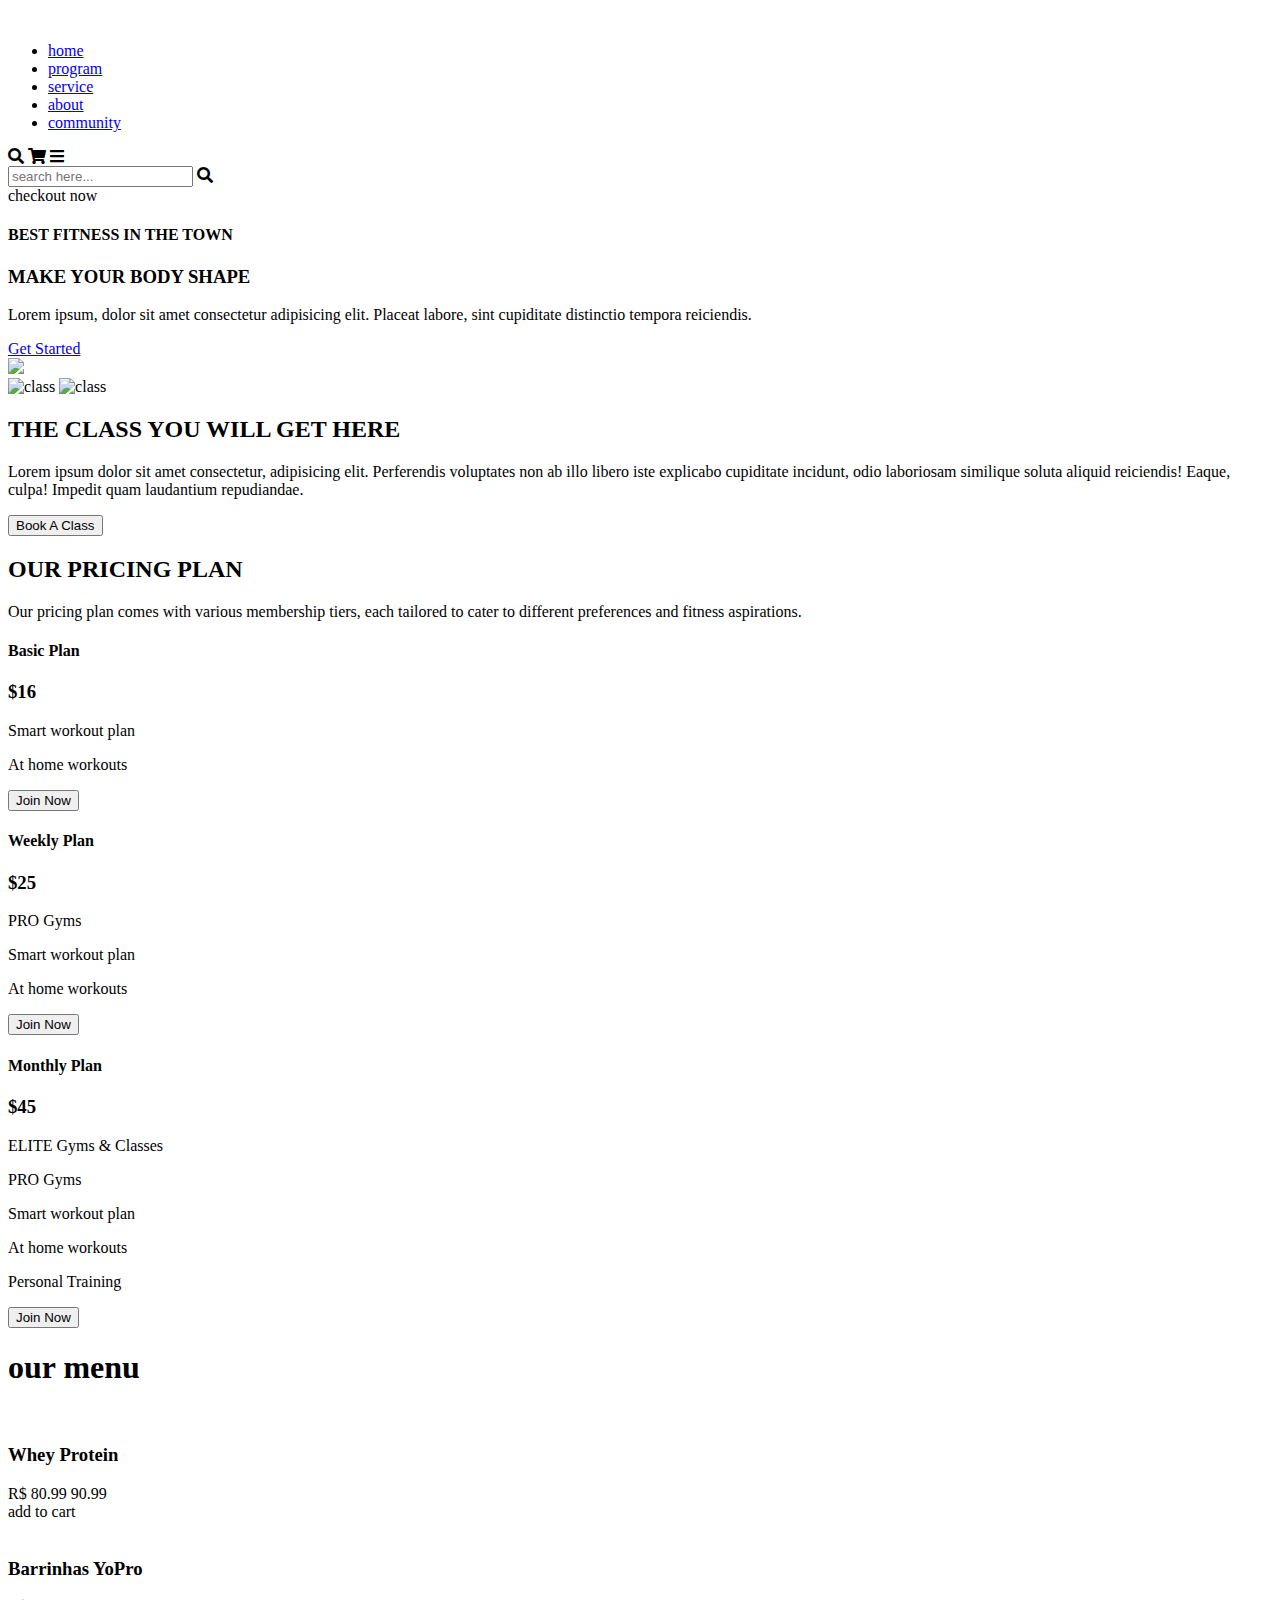
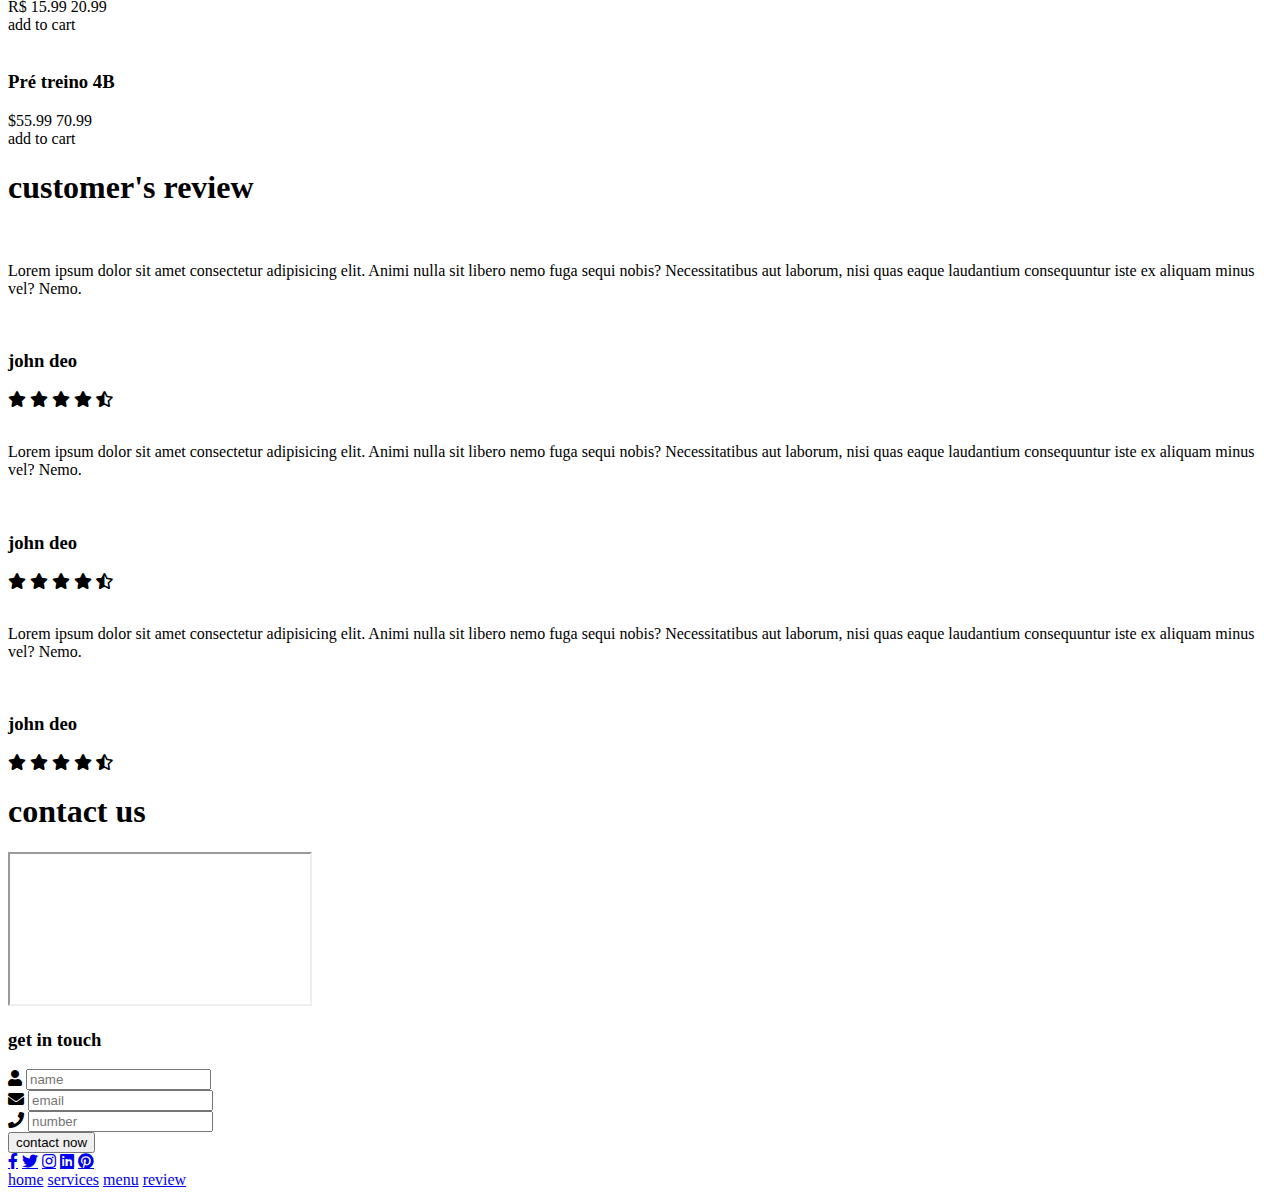
==== index.html @ ff64bd25 "first commit" ====
<!DOCTYPE html>
<html lang="en">

<!--head starts-->
<head>
    <meta charset="UTF-8" />
    <meta name="viewport" content="width=device-width, initial-scale=1.0" />
    <title>MAKE YOUR BODY SHAPE</title>

    <!-- font link  -->
    <link rel="stylesheet" href="https://cdnjs.cloudflare.com/ajax/libs/font-awesome/5.15.4/css/all.min.css">

    <!-- custom css file link  -->
    <link rel="stylesheet" href="./css/style.css">

</head>

<body>
    <!-- header starts -->
    <header class="header">
        <nav>
            <div class="nav__logo">
                <a href="#" class="logo">
                    <img src="imagens/logo.png" alt="">
                </a>    
            </div>
    <!--nav with funcions-->
            <ul class="nav__links">
                <li class="link">
                    <a href="#home">home</a>
                </li>
                <li class="link">
                    <a href="#program">program</a>
                </li>
                <li class="link">
                    <a href="#service">service</a>
                </li>
                <li class="link">
                    <a href="#about">about</a>
                </li>
                <li class="link">
                    <a href="#community">community</a></li>
                </li>
            </ul>    
        </nav>
    
    <!--icons cart, search and menu-->
        <div class="icons">
            <div class="fas fa-search" id="search-btn"></div>
            <div class="fas fa-shopping-cart" id="cart-btn"></div>
            <div class="fas fa-bars" id="menu-btn"></div>
        </div>

    <!-- form box for search-->
        <div class="search-form">
            <input type="search" id="search-box" placeholder="search here...">
            <label for="search-box" class="fas fa-search"></label>
        </div>

    <!--div for items of cart-->
        <div class="cart-items-container">
            <div class="cart-items">
            </div>
            <div class="cart-items-container-checkout">
                <a class="btn">checkout now</a>
            </div>
        </div>
    </header>
    <!-- header ends -->

    <!-- home starts-->
    <section class="home" id="home">

        <div class="content">
        <span class="back__orange"></span>
        <span class="back__orange header__blur"></span>
            <h4>BEST FITNESS IN THE TOWN</h4>
            <h3><span class="titulo">MAKE </span>YOUR BODY SHAPE</h3>
            <p>Lorem ipsum, dolor sit amet consectetur adipisicing elit. Placeat labore, sint cupiditate distinctio
                tempora reiciendis.</p>
            <a href="#" class="btn">Get Started</a>

        </div>

        <div class="imagem_header">
            <img src="imagens/header.png">

        </div>
    </section>
    <!-- home ends-->

    <!--section of the info about gym-->
    <section class="section__container class__container">
        <div class="class__image">
            <span class="back__orange"></span>
            <img src="imagens/class-1.jpg" alt="class" class="class__img-1" />
            <img src="imagens/class-2.jpg" alt="class" class="class__img-2" />
        </div>
        <div class="class__content">
            <h2 class="section__header">THE CLASS YOU WILL GET HERE</h2>
            <p>
                Lorem ipsum dolor sit amet consectetur, adipisicing elit. Perferendis voluptates non ab illo libero 
                iste explicabo cupiditate incidunt, odio laboriosam similique soluta aliquid reiciendis! Eaque, culpa! 
                Impedit quam laudantium repudiandae.
            </p>
            <button class="btn">Book A Class</button>
        </div>
    </section>
    <!-- section about gym ends-->

    <!-- plans of the gym-->
    <section class="section__container price__container">
        <h2 class="section__header">OUR PRICING PLAN</h2>
        <p class="section__subheader">
            Our pricing plan comes with various membership tiers, each tailored to
            cater to different preferences and fitness aspirations.
        </p>
        <div class="price__grid">
            <div class="price__card">
                <div class="price__card__content">
                    <h4>Basic Plan</h4>
                    <h3>$16</h3>
                    <p>
                        <i class="ri-checkbox-circle-line"></i>
                        Smart workout plan
                    </p>
                    <p>
                        <i class="ri-checkbox-circle-line"></i>
                        At home workouts
                    </p>
                </div>
                <button class="btn price__btn">Join Now</button>
            </div>
            <div class="price__card">
                <div class="price__card__content">
                    <h4>Weekly Plan</h4>
                    <h3>$25</h3>
                    <p>
                        <i class="ri-checkbox-circle-line"></i>
                        PRO Gyms
                    </p>
                    <p>
                        <i class="ri-checkbox-circle-line"></i>
                        Smart workout plan
                    </p>
                    <p>
                        <i class="ri-checkbox-circle-line"></i>
                        At home workouts
                    </p>
                </div>
                <button class="btn price__btn">Join Now</button>
            </div>
            <div class="price__card">
                <div class="price__card__content">
                    <h4>Monthly Plan</h4>
                    <h3>$45</h3>
                    <p>
                        <i class="ri-checkbox-circle-line"></i>
                        ELITE Gyms & Classes
                    </p>
                    <p>
                        <i class="ri-checkbox-circle-line"></i>
                        PRO Gyms
                    </p>
                    <p>
                        <i class="ri-checkbox-circle-line"></i>
                        Smart workout plan
                    </p>
                    <p>
                        <i class="ri-checkbox-circle-line"></i>
                        At home workouts
                    </p>
                    <p>
                        <i class="ri-checkbox-circle-line"></i>
                        Personal Training
                    </p>
                </div>
                <button class="btn price__btn">Join Now</button>
            </div>
        </div>
    </section>
    <!-- section about the plans ends-->

    <!-- section with the menu starts-->
    <section class="menu" id="menu">
        <h1 class="heading"> our <span>menu</span> </h1>
        <div class="box-container">
            <div class="box product-box">
                <img src="imagens/iten1.webp" alt="">
                <h3>Whey Protein</h3>
                <div class="price">R$ 80.99 <span>90.99</span></div>
                <a class="btn" onclick="addItemToCart(1)">add to cart</a>
            </div>

            <div class="box product-box">
                <img src="imagens/iten2.webp" alt="">
                <h3>Barrinhas YoPro</h3>
                <div class="price">R$ 15.99 <span>20.99</span></div>
                <a class="btn" onclick="addItemToCart(2)">add to cart</a>
            </div>

            <div class="box product-box">
                <img src="imagens/iten3.webp" alt="">
                <h3>Pré treino 4B</h3>
                <div class="price">$55.99 <span>70.99</span></div>
                <a class="btn" onclick="addItemToCart(3)">add to cart</a>
            </div>
        </div>
    </section>
    <!--section with the menu ends-->

    <!--review section starts-->
    <section class="review" id="review">

        <h1 class="heading"> customer's <span>review</span> </h1>

        <div class="box-container">

            <div class="box">
                <img src="imagens/quote-img.png" alt="" class="quote">
                <p>Lorem ipsum dolor sit amet consectetur adipisicing elit. Animi nulla sit libero nemo fuga sequi
                    nobis? Necessitatibus aut laborum, nisi quas eaque laudantium consequuntur iste ex aliquam minus
                    vel? Nemo.</p>
                <img src="imagens/pic-1.png" class="user" alt="">
                <h3>john deo</h3>
                <div class="stars">
                    <i class="fas fa-star"></i>
                    <i class="fas fa-star"></i>
                    <i class="fas fa-star"></i>
                    <i class="fas fa-star"></i>
                    <i class="fas fa-star-half-alt"></i>
                </div>
            </div>

            <div class="box">
                <img src="imagens/quote-img.png" alt="" class="quote">
                <p>Lorem ipsum dolor sit amet consectetur adipisicing elit. Animi nulla sit libero nemo fuga sequi
                    nobis? Necessitatibus aut laborum, nisi quas eaque laudantium consequuntur iste ex aliquam minus
                    vel? Nemo.</p>
                <img src="imagens/pic-2.png" class="user" alt="">
                <h3>john deo</h3>
                <div class="stars">
                    <i class="fas fa-star"></i>
                    <i class="fas fa-star"></i>
                    <i class="fas fa-star"></i>
                    <i class="fas fa-star"></i>
                    <i class="fas fa-star-half-alt"></i>
                </div>
            </div>

            <div class="box">
                <img src="imagens/quote-img.png" alt="" class="quote">
                <p>Lorem ipsum dolor sit amet consectetur adipisicing elit. Animi nulla sit libero nemo fuga sequi
                    nobis? Necessitatibus aut laborum, nisi quas eaque laudantium consequuntur iste ex aliquam minus
                    vel? Nemo.</p>
                <img src="imagens/pic-3.png" class="user" alt="">
                <h3>john deo</h3>
                <div class="stars">
                    <i class="fas fa-star"></i>
                    <i class="fas fa-star"></i>
                    <i class="fas fa-star"></i>
                    <i class="fas fa-star"></i>
                    <i class="fas fa-star-half-alt"></i>
                </div>
            </div>
        </div>
    </section>
    <!-- review section ends -->

    <!-- contact section starts  -->
    <section class="contact" id="contact">

        <h1 class="heading"> <span>contact</span> us </h1>

        <div class="row">

            <iframe class="map"
                src="https://www.google.com/maps/embed?pb=!1m18!1m12!1m3!1d30153.788252261566!2d72.82321484621745!3d19.141690214227783!2m3!1f0!2f0!3f0!3m2!1i1024!2i768!4f13.1!3m3!1m2!1s0x3be7b63aceef0c69%3A0x2aa80cf2287dfa3b!2sJogeshwari%20West%2C%20Mumbai%2C%20Maharashtra%20400047!5e0!3m2!1sen!2sin!4v1629452077891!5m2!1sen!2sin"
                allowfullscreen="" loading="lazy"></iframe>

            <form action="">
                <h3>get in touch</h3>
                <div class="inputBox">
                    <span class="fas fa-user"></span>
                    <input type="text" placeholder="name">
                </div>
                <div class="inputBox">
                    <span class="fas fa-envelope"></span>
                    <input type="email" placeholder="email">
                </div>
                <div class="inputBox">
                    <span class="fas fa-phone"></span>
                    <input type="number" placeholder="number">
                </div>
                <input type="submit" value="contact now" class="btn">
            </form>

        </div>

    </section>
    <!-- contats section ends-->

    <!-- footer section starts  -->
    <section class="footer">

        <div class="share">
            <a href="#" class="fab fa-facebook-f"></a>
            <a href="#" class="fab fa-twitter"></a>
            <a href="#" class="fab fa-instagram"></a>
            <a href="#" class="fab fa-linkedin"></a>
            <a href="#" class="fab fa-pinterest"></a>
        </div>

        <div class="links">
            <a href="#">home</a>
            <a href="#">services</a>
            <a href="#">menu</a>
            <a href="#">review</a>
        </div>
    </section>

    <!-- footer section ends -->

    <!-- custom js file link  -->
    <script src="js/script.js"></script>

</body>

</html>
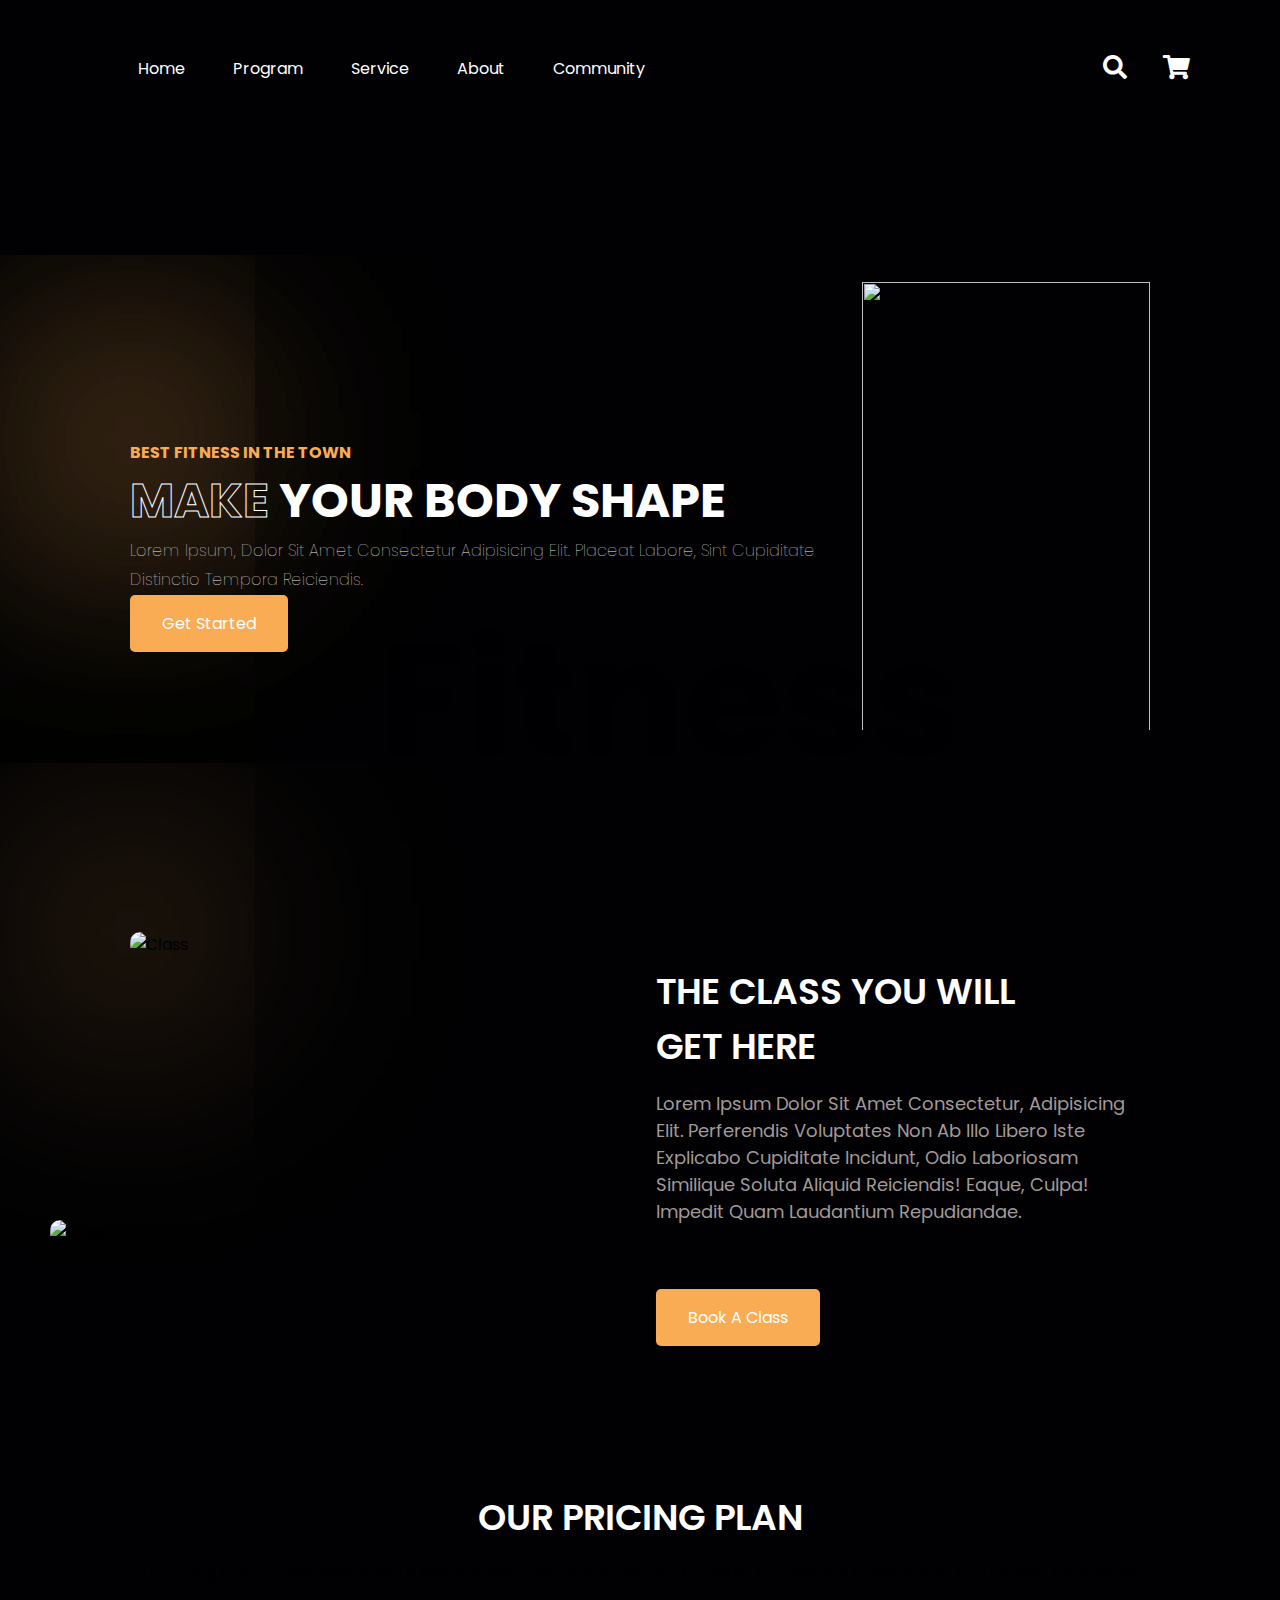
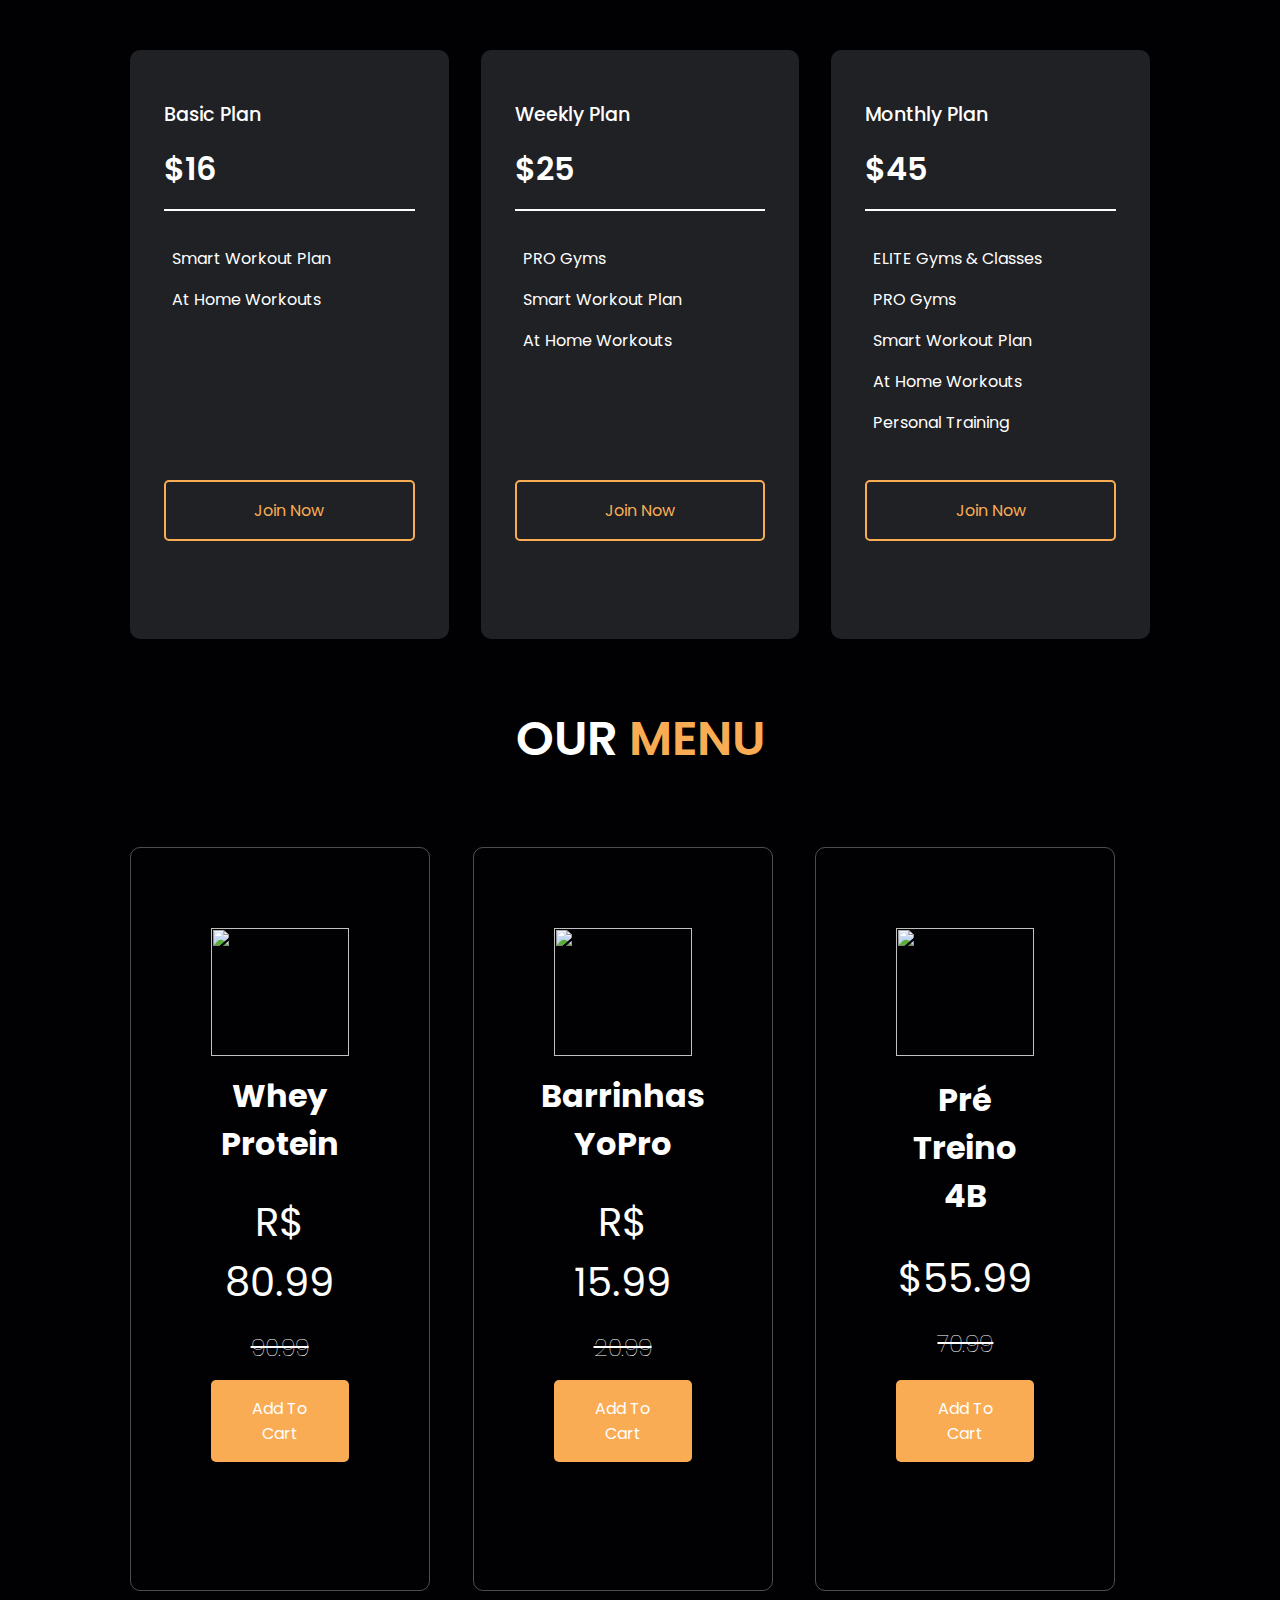
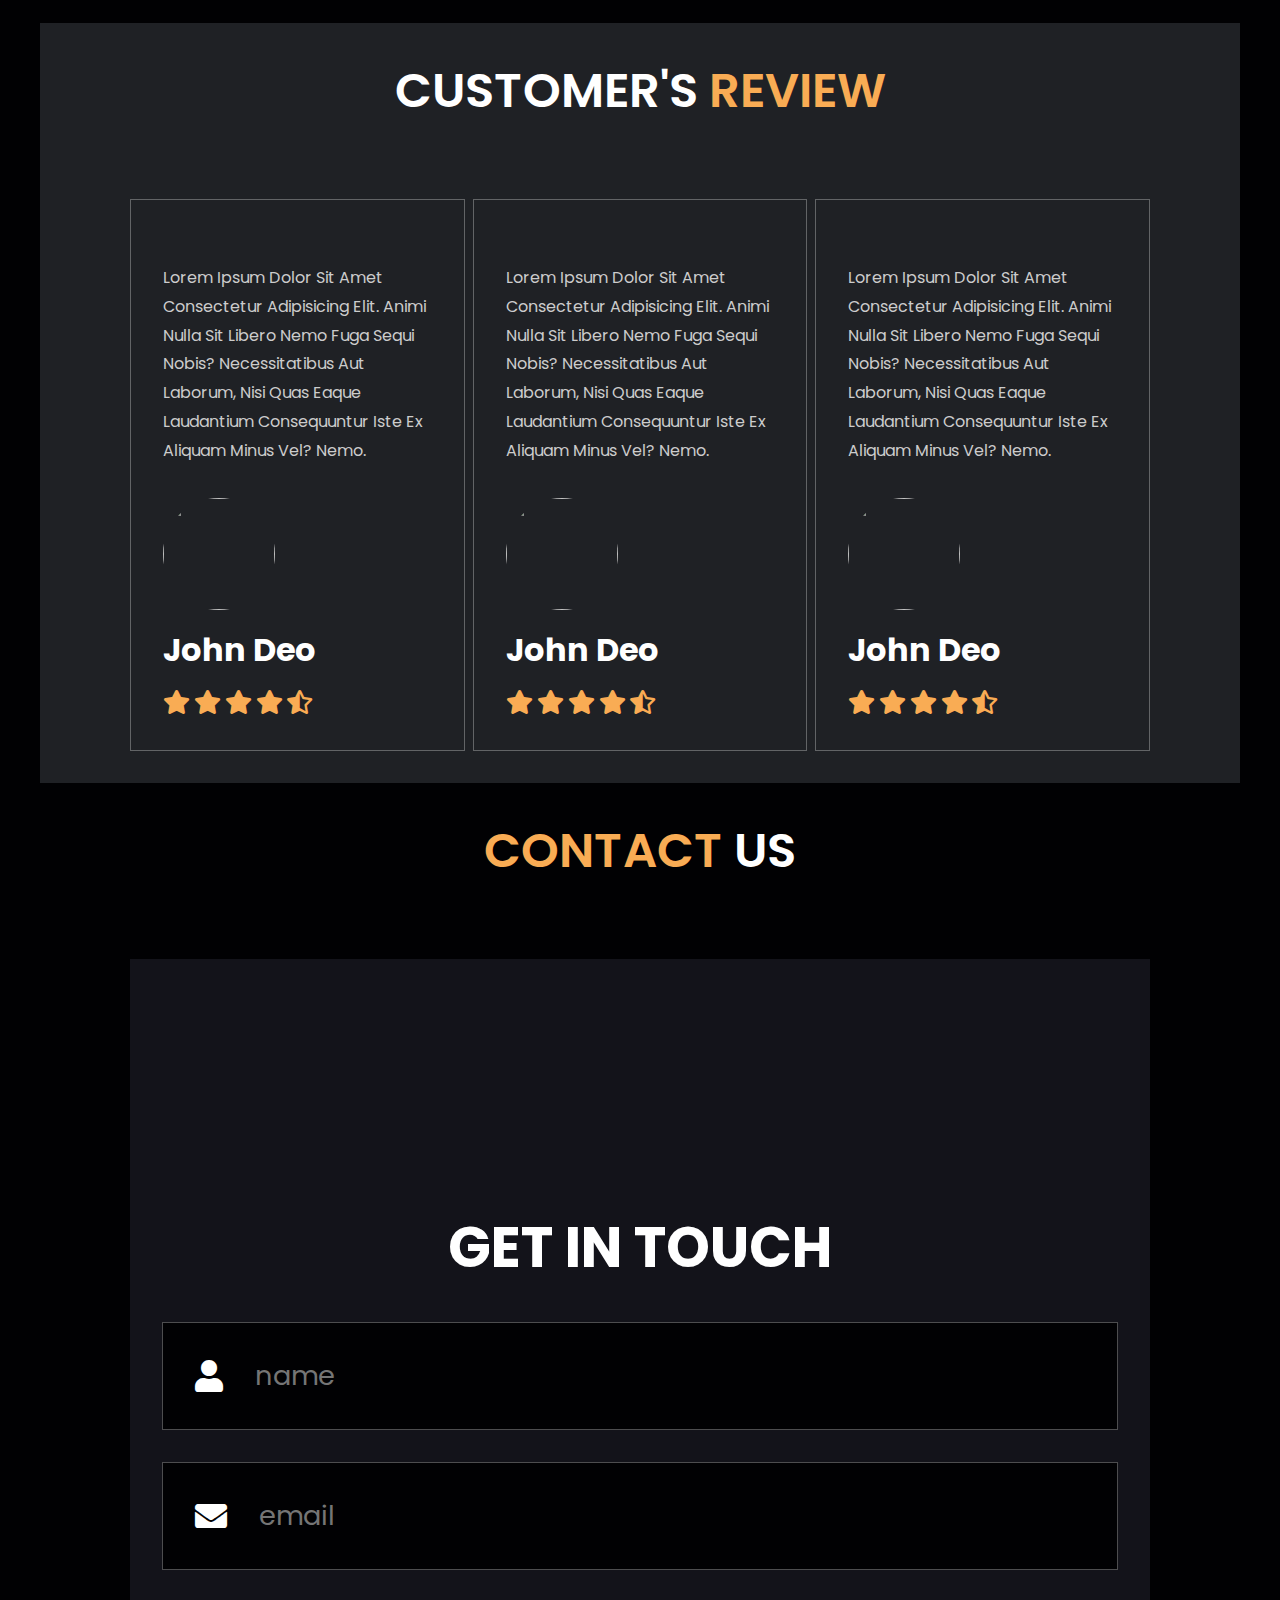
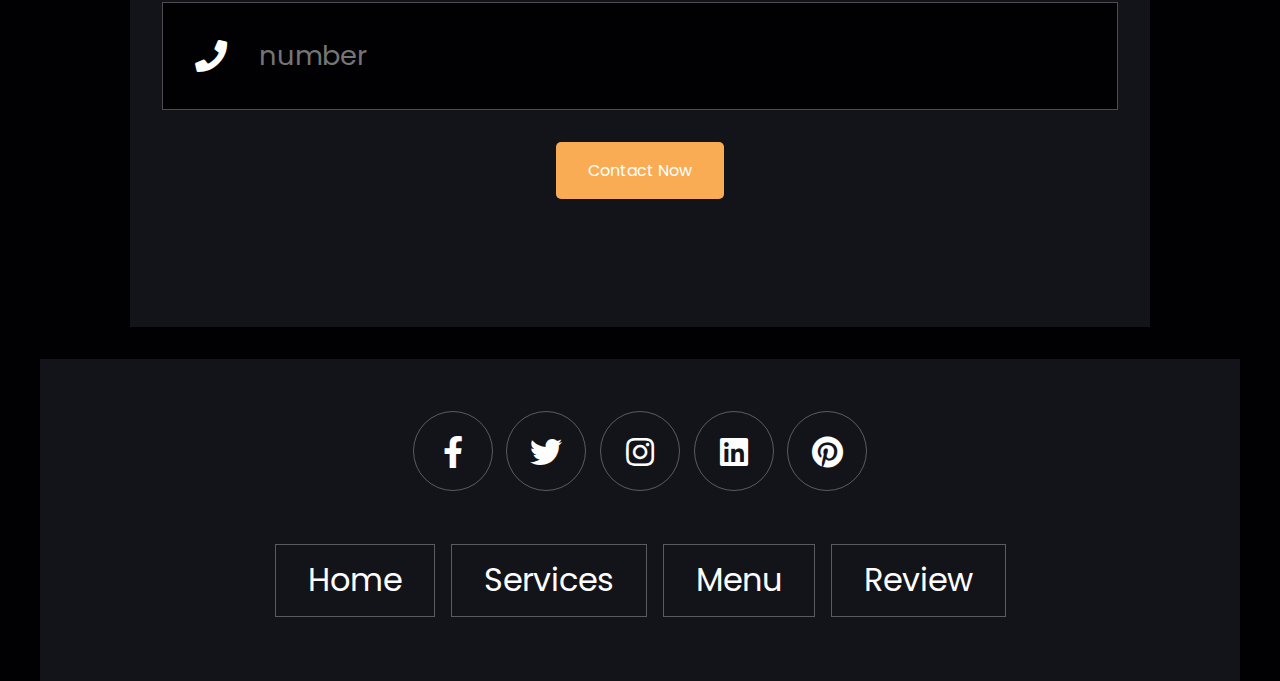
==== commit 1b420cd5: "Update index.html" ====
--- a/index.html
+++ b/index.html
@@ -11,7 +11,7 @@
     <link rel="stylesheet" href="https://cdnjs.cloudflare.com/ajax/libs/font-awesome/5.15.4/css/all.min.css">
 
     <!-- custom css file link  -->
-    <link rel="stylesheet" href="./css/style.css">
+    <link rel="stylesheet" href="FITCLUB/css/style.css">
 
 </head>
 
@@ -322,8 +322,8 @@
     <!-- footer section ends -->
 
     <!-- custom js file link  -->
-    <script src="js/script.js"></script>
+    <script src="FITCLUB/js/script.js"></script>
 
 </body>
 
-</html>+</html>
--- a/FITCLUB/css/style.css
+++ b/FITCLUB/css/style.css
@@ -0,0 +1,940 @@
+@import url("https://fonts.googleapis.com/css2?family=Poppins:wght@400;500;600;700&display=swap");
+
+:root{
+    --main-color:#f9ac54;
+    --black:#13131a;
+    --bg:#010103;
+    --border:.1rem solid rgba(255,255,255,.3);
+    --max-width: 1200px;
+    --white: #ffffff
+    --primary-color: #111317;
+    --primary-color-light: #1f2125;
+    --primary-color-extra-light: #35373b;
+    --secondary-color: #f9ac54;
+    --secondary-color-dark: #d79447;
+    --text-light: #d1d5db;
+    --white: #ffffff;
+    --max-width: 1200px;
+}
+*{
+    font-family: "Poppins", sans-serif;
+    margin:0; padding:0;
+    box-sizing: border-box;
+    outline: none; border:none;
+    text-decoration: none;
+    text-transform: capitalize;
+    transition: .2s linear;
+}
+
+html{
+    overflow-x: hidden;
+    scroll-padding-top: 9rem;
+    scroll-behavior: smooth;
+}
+.nav__links {
+    list-style: none;
+    display: flex;
+    align-items: center;
+    gap: 3rem;
+  }
+  nav {
+    max-width: var(--max-width);
+    padding: 2rem 1rem;
+    display: flex;
+    align-items: center;
+    justify-content: space-between;
+    gap: 2rem;
+  }
+
+  img {
+    width: 100%;
+    display: flex;
+  }
+
+.header__content h1 {
+    margin-bottom: 1rem;
+    font-size: 5rem;
+    font-weight: 700;
+    line-height: 6rem;
+    color: var(--white);
+  }
+
+html::-webkit-scrollbar{
+    width: .8rem;
+}
+
+html::-webkit-scrollbar-track{
+    background: transparent;
+}
+
+
+.back__orange {
+    position: absolute;
+    box-shadow: 0 0 1000px 50px var(--secondary-color);
+    z-index: -1;
+  }
+
+
+.menu .box-container{
+    display: grid;
+    align-items: center;
+    grid-template-columns: repeat(auto-fit, minmax(0.5rem, 0.3fr));
+    gap:0.5rem;
+  }
+
+  .menu .box-container .box{
+    padding:5rem;
+    grid-template-columns: auto;
+    text-align: center;
+    border:var(--border);    
+  }
+  
+.section__header {
+    margin-bottom: 1rem;
+    font-size: 2.25rem;
+    font-weight: 600;
+    text-align: center;
+    color: var(--white);
+  }
+
+
+  .nav__links {
+    list-style: none;
+    display: flex;
+    align-items: center;
+    gap: 3rem;
+  }
+  
+
+html::-webkit-scrollbar-thumb{
+    background: #fff;
+    border-radius: 5rem;
+}
+
+body{
+    background: var(--bg);
+}
+
+section{
+    padding:2rem 7%;
+    max-width: var(--max-width);
+    margin: auto;
+}
+
+.heading{
+    text-align: center;
+    margin-bottom: 1rem;
+    color:#fff;
+    text-transform: uppercase;
+    padding-bottom: 3.5rem;
+    font-size: 3rem;
+    font-weight: 600;
+}
+
+
+.heading span{
+    color:var(--main-color);
+    text-transform: uppercase;
+}
+
+
+.btn{
+    margin-bottom: 3rem;
+    display: inline-block;
+    padding:.9rem 3rem;
+    font-size: 1.7rem;
+    color:#fff;
+    background: var(--main-color);
+    cursor: pointer;
+    transition: .3
+}
+
+.btn:hover{
+    letter-spacing: .2rem;
+}
+
+.header{
+    background: var(--bg);
+    display: flex;
+    align-items: center;
+    justify-content: space-between;
+    padding:1.5rem 7%;
+    position: fixed;
+    top:0; left: 0; right: 0;
+    z-index: 1000;
+}
+
+
+.link a::after {
+    content: "";
+    position: absolute;
+    height: 2px;
+    width: 0;
+    left: 0;
+    bottom: 0;
+    background-color: var(--secondary-color);
+    transition: 0.3s;
+  }
+
+.link a:hover::after {
+    width: 50%;
+  }
+.link a {
+    position: relative;
+    padding-bottom: 0.75rem;
+    color: var(--white);
+  }
+
+.nav__logo {
+    max-width: 150px;
+}
+
+.header .navbar a{
+    margin:0 1rem;
+    font-size: 1.6rem;
+    color:#fff;
+    background-color: transparent;
+}
+
+.header .navbar a:hover{
+    color:var(--main-color);
+    border-bottom: .1rem solid var(--main-color);
+    padding-bottom: .5rem;
+}
+
+.header .icons div{
+    color:#fff;
+    cursor: pointer;
+    font-size: 1.5rem;
+    margin-left: 2rem;
+}
+
+.header .icons div:hover{
+    font-size: 1.5rem;
+    color:var(--main-color);
+}
+
+#menu-btn{
+    display: none;
+}
+
+.header .search-form{
+    position: absolute;
+    top:115%; right: 7%;
+    background: #fff;
+    width: 50rem;
+    height: 5rem;
+    display: flex;
+    align-items: center;
+    transform: scaleY(0);
+    transform-origin: top;
+}
+
+.header .search-form.active{
+    transform: scaleY(1);
+}
+
+.header .search-form input{
+    height: 100%;
+    width: 100%;
+    font-size: 1.6rem;
+    color:var(--black);
+    padding:1rem;
+    text-transform: none;
+}
+
+.header .search-form label{
+    cursor: pointer;
+    font-size: 2.2rem;
+    margin-right: 1.5rem;
+    color:var(--black);
+}
+
+.header .search-form label:hover{
+    color:var(--main-color);
+}
+
+.header .cart-items-container{
+    position: absolute;
+    top:100%; right: -100%;
+    width: 35rem;
+    background: #fff;
+    padding:0 1.5rem;
+}
+
+.header .cart-items-container.active{
+    right: 0;
+}
+
+.header .cart-items-container .cart-item{
+    position: relative;
+    margin:2rem 0;
+    display: flex;
+    align-items: center;
+    gap:1.5rem;
+}
+
+.header .cart-items-container .cart-item .fa-times{
+    position: absolute;
+    top:1rem; right: 1rem;
+    font-size: 2rem;
+    cursor: pointer;
+    color: var(--black);
+}
+
+.header .cart-items-container .cart-item .fa-times:hover{
+    color:var(--main-color);
+}
+
+.header .cart-items-container .cart-item img{
+    height: 7rem;
+    max-width: 100px;
+}
+
+.header .cart-items-container .cart-item .content h3{
+    font-size: 2rem;
+    color:var(--black);
+    padding-bottom: .5rem;
+}
+
+.header .cart-items-container .cart-item .content .price{
+    font-size: 1.5rem;
+    color:var(--main-color);
+}
+
+.header .cart-items-container .btn{
+    width: 100%;
+    text-align: center;
+}
+
+.home {
+    min-height: 100vh;
+    display: flex;
+    align-items: center;
+    background-size:70vh;
+    background-position:800px;
+    
+}
+
+
+.home .content{
+    max-width: 50rem;
+    margin-top: 15rem;
+}
+
+
+.home .content h3{
+    font-size: 3rem;
+    text-transform: uppercase;
+    color:#fff;
+}
+
+.home .content span{
+    color: transparent;
+    -webkit-text-stroke: 1px #fff; 
+    text-stroke: 1px black;
+}
+
+.home .content h4{
+    color: var(--main-color);
+}
+
+.home .content p{
+    font-size: 1rem;
+    font-weight: lighter;
+    line-height: 1.8;
+    color:#eee;
+}
+
+.imagem_header img{
+    position: relative;
+    padding-top: 2rem;
+    display:normal;
+    align-items:end;
+    grid-auto-columns: repeat(1, .5fr);
+    gap: 2rem;
+    margin-top: 5rem;
+    width: 18rem;
+    height: 30rem;  
+    
+}
+
+.imagem_header::before{
+    content: "fitness";
+    position: absolute;
+    font-size: 10rem;
+    bottom: 5rem;
+    right: 20rem;
+    font-weight: 700;
+    z-index: -1;
+    opacity: 0.05;
+}
+
+
+.class__container {
+    display: grid;
+    grid-template-columns: repeat(2, 1fr);
+    gap: 2rem;
+  }
+
+.class__image {
+    position: relative;
+  }
+  
+  .class__image .class__img-1 {
+    position: absolute;
+    margin-left: 30px;;
+    right: 0;
+    top: 0;
+    max-width: 500px;
+    border-radius: 10px;
+  }
+  
+  .class__image .class__img-2 {
+    position:relative;
+    margin-top: 25rem;
+    max-width: 300px;
+    border-radius: 10px;
+    right: 5rem;
+    bottom: 7rem;
+  }
+  .class__content {
+    padding: 2rem 0;
+  }
+  
+  .class__content .section__header {
+    text-align: left;
+    max-width: 400px;
+  }
+  
+  .class__content p {
+    margin-bottom: 4rem;
+    font-size: 18px;
+    color: #a39999;
+  }
+
+
+
+.about .row{
+    display: flex;
+    align-items: center;
+    background:var(--black);
+    flex-wrap: wrap;
+}
+
+.about .row .image{
+    flex:1 1 45rem;
+}
+
+.about .row .image img{
+    width: 100%;
+}
+
+.menu .box-container .box{
+    padding:5rem;
+    grid-template-columns: auto;
+    text-align: center;
+    border:var(--border);    
+  }
+  
+  
+.btn {
+    padding: 1rem 2rem;
+    outline: none;
+    border: none;
+    font-size: 1rem;
+    color: var(--white);
+    background-color: var(--secondary-color);
+    border-radius: 5px;
+    cursor: pointer;
+    transition: 0.3s;
+  }
+
+.menu .box-container{
+    display: grid;
+    align-items: center;
+    grid-template-columns: repeat(auto-fit, minmax(0.5rem, 1.3fr));
+    gap:0.5rem;
+  }
+
+  .menu .box-container .box .price{
+    color: #fff;
+    font-size: 2.5rem;
+    padding:.5rem 0;
+  }
+  
+
+.menu .box-container .box{
+    padding:5rem;
+    grid-template-columns: auto;
+    text-align: center;
+    border:var(--border);
+  }
+.menu .box-container .box img{
+    height: 8rem;
+  }
+
+.menu .box-container .box h3{
+    color: #fff;
+    font-size: 2rem;
+    padding:1rem 0;
+}
+
+.menu .box-container .box .price{
+    color: #fff;
+    font-size: 2.5rem;
+    padding:.5rem 0;
+}
+
+.menu .box-container .box .price span{
+    font-size: 1.5rem;
+    text-decoration: line-through;
+    font-weight: lighter;
+}
+
+.menu .box-container .box:hover{
+    background:#fff;
+}
+
+.menu .box-container .box:hover > *{
+    color:var(--black);
+}
+
+.products .box-container{
+    display: grid;
+    grid-template-columns: repeat(auto-fit, minmax(30rem, 1fr));
+    gap:1.5rem;
+}
+
+.products .box-container .box{
+    text-align: center;
+    border:var(--border);
+    padding: 2rem;
+}
+
+.products .box-container .box .icons a{
+    height: 5rem;
+    width: 5rem;
+    line-height: 5rem;
+    font-size: 2rem;
+    border:var(--border);
+    color:#fff;
+    margin:.3rem;
+}
+
+  
+  .price__grid {
+    margin-top: 4rem;
+    display: grid;
+    grid-template-columns: repeat(3, 1fr);
+    gap: 2rem;
+  }
+  
+  .price__card {
+    padding: 3rem 2rem;
+    display: flex;
+    flex-direction: column;
+    background-color: var(--primary-color-light);
+    border: 2px solid transparent;
+    border-radius: 10px;
+    transition: 0.3s;
+  }
+  
+  .price__card:hover {
+    background-color: var(--primary-color-extra-light);
+    border-color: var(--secondary-color);
+  }
+  
+  .price__card__content {
+    flex: 1;
+    margin-bottom: 2rem;
+  }
+  
+  .price__card h4 {
+    margin-bottom: 1rem;
+    font-size: 1.2rem;
+    font-weight: 500;
+    color: var(--white);
+  }
+  
+  .price__card h3 {
+    padding-bottom: 1rem;
+    margin-bottom: 2rem;
+    font-size: 2rem;
+    font-weight: 600;
+    color: var(--white);
+    border-bottom: 2px solid var(--white);
+  }
+  
+  .price__card p {
+    margin-bottom: 0.75rem;
+    color: var(--white);
+  }
+  
+  .price__card p i {
+    margin-right: 0.5rem;
+    font-size: 1.2rem;
+    color: var(--secondary-color);
+  }
+  
+  .price__btn {
+    color: var(--secondary-color);
+    background-color: transparent;
+    border: 2px solid var(--secondary-color);
+  }
+  
+  .price__btn:hover {
+    color: var(--white);
+    background-color: var(--secondary-color);
+  }
+  
+
+  .review {
+    background-color: var(--primary-color-light);
+  }
+  
+  .review .box-container {
+    display: flex;
+    gap: 10rem;
+  }
+
+.review .box-container{
+    display: grid;
+    grid-template-columns: repeat(auto-fit, minmax(20rem, 1fr));
+    gap:0.5rem;
+    margin: 0;
+}
+
+.review .box-container .box{
+    border:var(--border);
+    text-align: center;
+    padding: 2rem 2rem;
+}
+
+.review .box-container .box p{
+    font-size: 1rem;
+    line-height: 1.8;
+    text-align: left;
+    color:#ccc;
+    padding:2rem 0;
+}
+
+.review .box-container .box .user{
+    height: 7rem;
+    width: 7rem;
+    border-radius: 80%;
+    object-fit:cover;
+}
+
+.review .box-container .box h3{
+    padding:1rem 0;
+    text-align: left;
+    font-size: 2rem;
+    color:#fff;
+}
+
+.review .box-container .box .stars i{
+    font-size: 1.5rem;
+    text-align: left;
+    color:var(--main-color);
+}
+ 
+.stars {
+    text-align: left;
+}
+
+
+.contact .row{
+    display: flex;
+    background:var(--black);
+    flex-wrap: wrap;
+    gap:1rem;
+}
+
+.contact .row .map{
+    flex:1 1 45rem;
+    width: 100%;
+    object-fit: cover;
+}
+
+.contact .row form{
+    flex:1 1 45rem;
+    padding:5rem 2rem;
+    text-align: center;
+}
+
+.contact .row form h3{
+    text-transform: uppercase;
+    font-size: 3.5rem;
+    color:#fff;
+}
+
+.contact .row form .inputBox{
+    display: flex;
+    align-items: center;
+    margin-top: 2rem;
+    margin-bottom: 2rem;
+    background:var(--bg);
+    border:var(--border);
+}
+
+.contact .row form .inputBox span{
+    color:#fff;
+    font-size: 2rem;
+    padding-left: 2rem;
+}
+
+.contact .row form .inputBox input{
+    width: 100%;
+    padding:2rem;
+    font-size: 1.7rem;
+    color:#fff;
+    text-transform: none;
+    background:none;
+}
+
+.footer__container {
+    position: relative;
+    display: grid;
+    grid-template-columns: 300px repeat(2, 1fr);
+    gap: 2rem;
+  }
+  
+  .footer__blur {
+    bottom: 0;
+    right: 0;
+  }
+  
+  .footer__logo {
+    max-width: 150px;
+    margin-bottom: 2rem;
+  }
+  
+  .footer__col p {
+    margin-bottom: 2rem;
+    color: var(--text-light);
+  }
+  
+  .footer__socials {
+    display: flex;
+    align-items: center;
+    gap: 1rem;
+  }
+  
+  .footer__socials a {
+    padding: 5px 10px;
+    font-size: 1.25rem;
+    color: var(--secondary-color);
+    border: 1px solid var(--secondary-color);
+    border-radius: 100%;
+    transition: 0.3s;
+  }
+  
+  .footer__socials a:hover {
+    color: var(--white);
+    background-color: var(--secondary-color);
+  }
+  
+  .footer__col h4 {
+    margin-bottom: 2rem;
+    font-size: 1.2rem;
+    font-weight: 500;
+    color: var(--white);
+  }
+  
+  .footer__col > a {
+    display: block;
+    margin-bottom: 1rem;
+    color: var(--text-light);
+    transition: 0.3s;
+  }
+  
+  .footer__col > a:hover {
+    color: var(--secondary-color);
+  }
+  
+  .footer__bar {
+    max-width: var(--max-width);
+    margin: auto;
+    padding: 1rem;
+    font-size: 0.8rem;
+    color: var(--white);
+  }
+
+.footer{
+    background:var(--black);
+    text-align: center;
+}
+
+.footer .share{
+    padding:1rem 0;
+}
+
+.footer .share a{
+    height: 5rem;
+    width: 5rem;
+    line-height: 5rem;
+    font-size: 2rem;
+    color:#fff;
+    border:var(--border);
+    margin:.3rem;
+    border-radius: 50%;
+}
+
+.footer .share a:hover{
+    background-color: var(--main-color);
+}
+
+.footer .links{
+    display: flex;
+    justify-content: center;
+    flex-wrap: wrap;
+    padding:2rem 0;
+    gap:1rem;
+}
+
+.footer .links a{
+    padding:.7rem 2rem;
+    color:#fff;
+    border:var(--border);
+    font-size: 2rem;
+}
+
+.footer .links a:hover{
+    background:var(--main-color);
+}
+
+.footer .credit{
+    font-size: 2rem;
+    color:#fff;
+    font-weight: lighter;
+    padding:1.5rem;
+}
+
+.footer .credit span{
+    color:var(--main-color);
+}
+
+.product-box {
+    flex: 1 1 30%;
+    max-width: 300px;
+    height: 100%;
+    min-width: 250px;
+    box-sizing: border-box;
+    display: flex;
+    flex-direction: column;
+    align-items: center;
+    justify-content: space-between;
+    padding: 20px;
+    border-radius: 10px;
+}
+
+/* media queries  */
+@media (max-width:991px){
+
+    html{
+        font-size: 55%;
+    }
+
+    .header{
+        padding:1.5rem 2rem;
+    }
+
+    section{
+        padding:2rem;
+    }
+
+}
+
+@media (max-width:768px){
+
+    #menu-btn{
+        display: inline-block;
+    }
+
+    .header .navbar{
+        position: absolute;
+        top:100%; right: -100%;
+        background: #fff;
+        width: 30rem;
+        height: calc(100vh - 9.5rem);
+    }
+
+    .header .navbar.active{
+        right:0;
+    }
+
+    .header .navbar a{
+        color:var(--black);
+        display: block;
+        margin:1.5rem;
+        padding:.5rem;
+        font-size: 2rem;
+    }
+
+    .header .search-form{
+        width: 90%;
+        right: 2rem;
+    }
+
+    .home{
+        background-position: left;
+        justify-content: center;
+        text-align: center;
+    }
+
+    .home .content h3{
+        font-size: 4.5rem;
+    }
+
+    .home .content p{
+        font-size: 1.5rem;
+    }
+
+}
+
+@media (max-width:450px){
+
+    html{
+        font-size: 50%;
+    }
+    
+
+
+}
+@media (max-width:991px){
+
+    html{
+        font-size: 55%;
+    }
+
+    .header{
+        padding:1.5rem 2rem;
+    }
+
+    .section{
+        padding:2rem;
+    }
+    
+
+}
+
+
+@media (width < 900px) {
+    .nav__links {
+      display: none;
+    }
+  
+    .class_container {
+      grid-template-columns: repeat(1, 1fr);
+    }
+  
+    .imagem_header {
+      grid-area: 1/1/2/2;
+    }
+  
+    .explore__grid {
+      grid-template-columns: repeat(2, 1fr);
+      gap: 1rem;
+    } 
+  }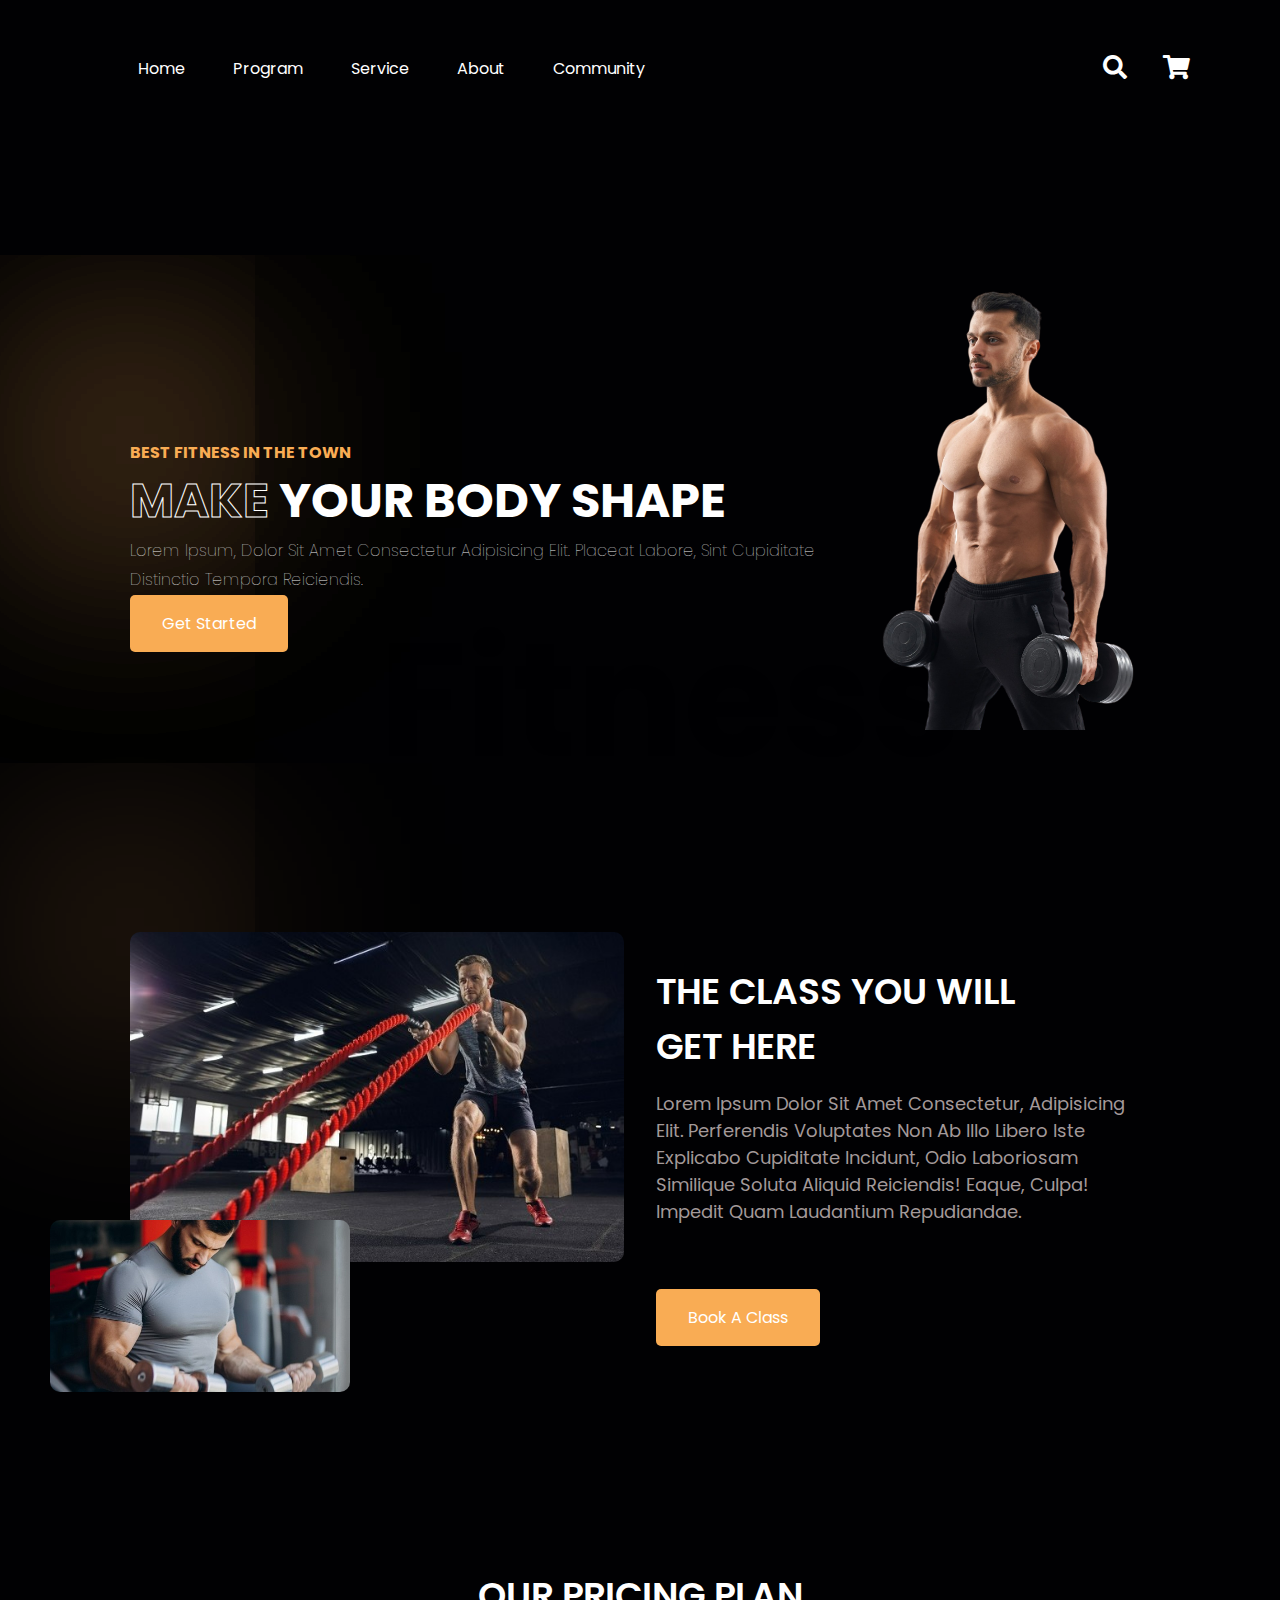
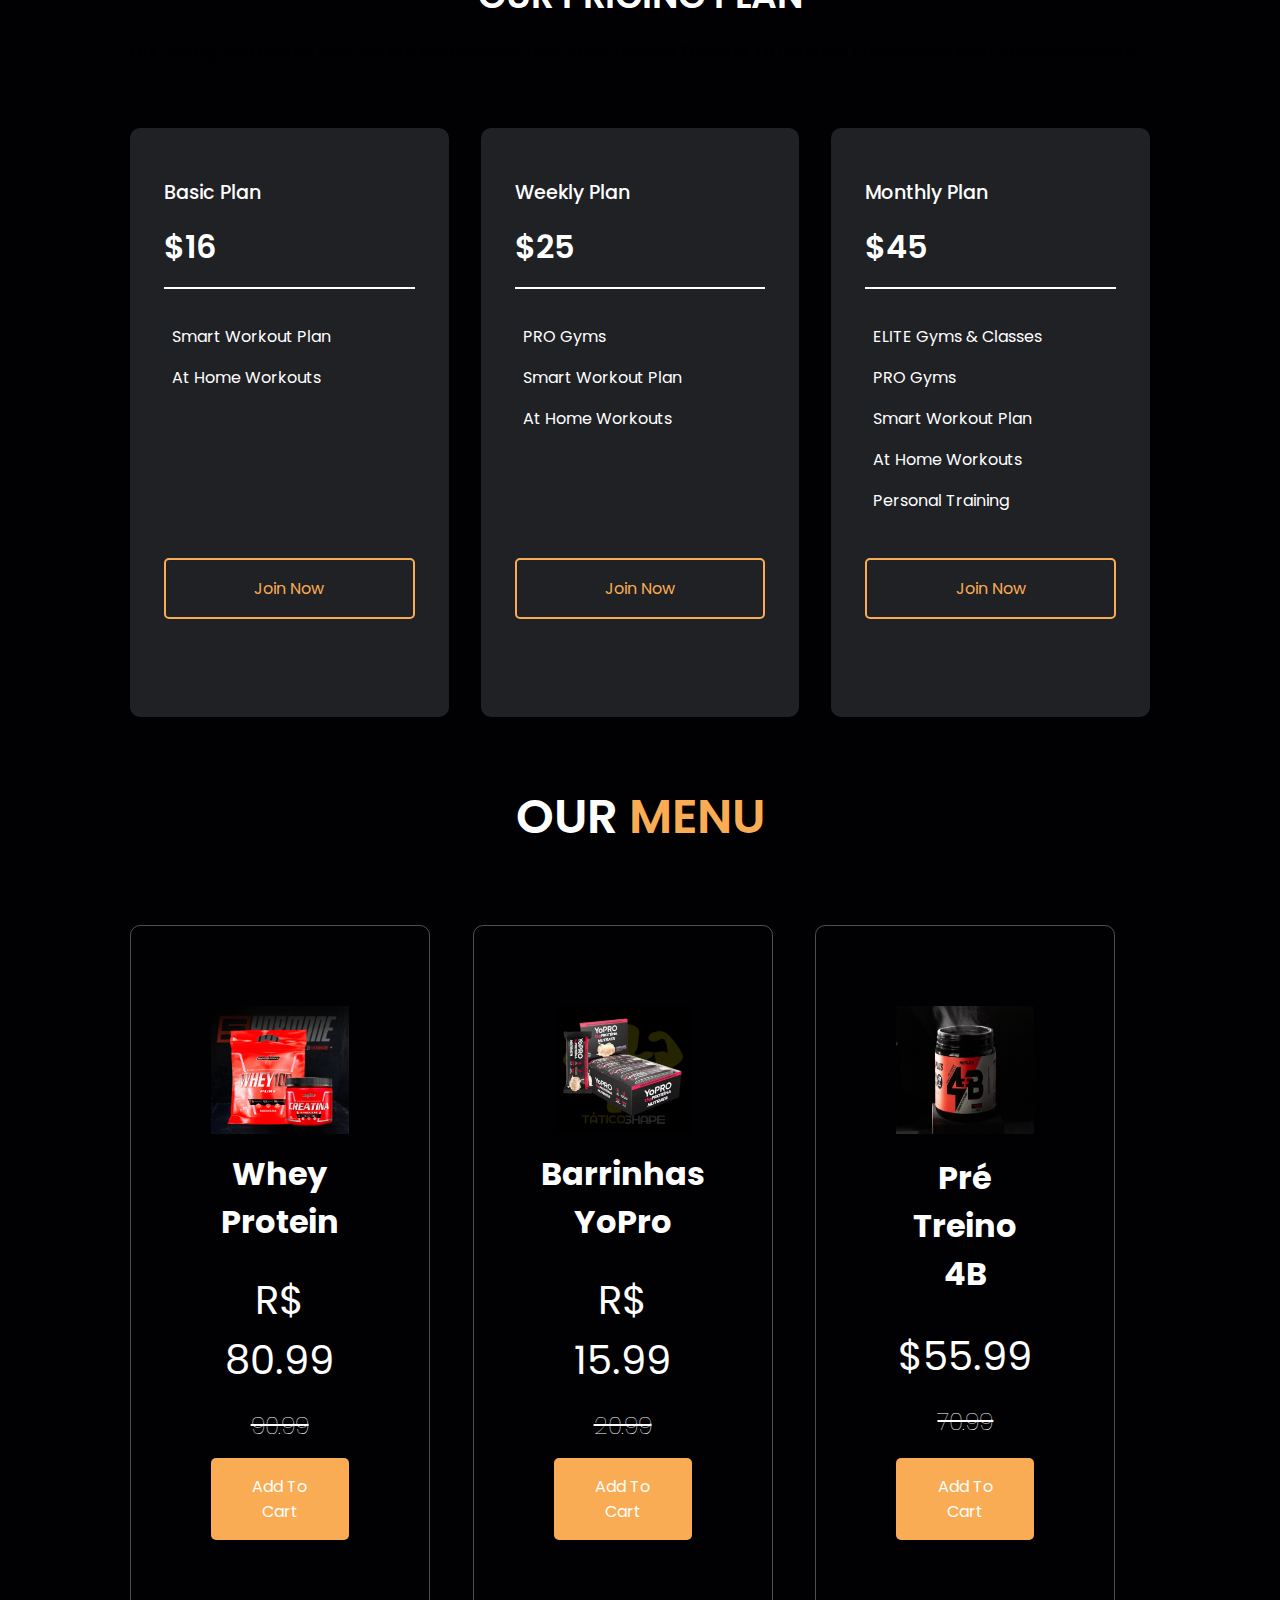
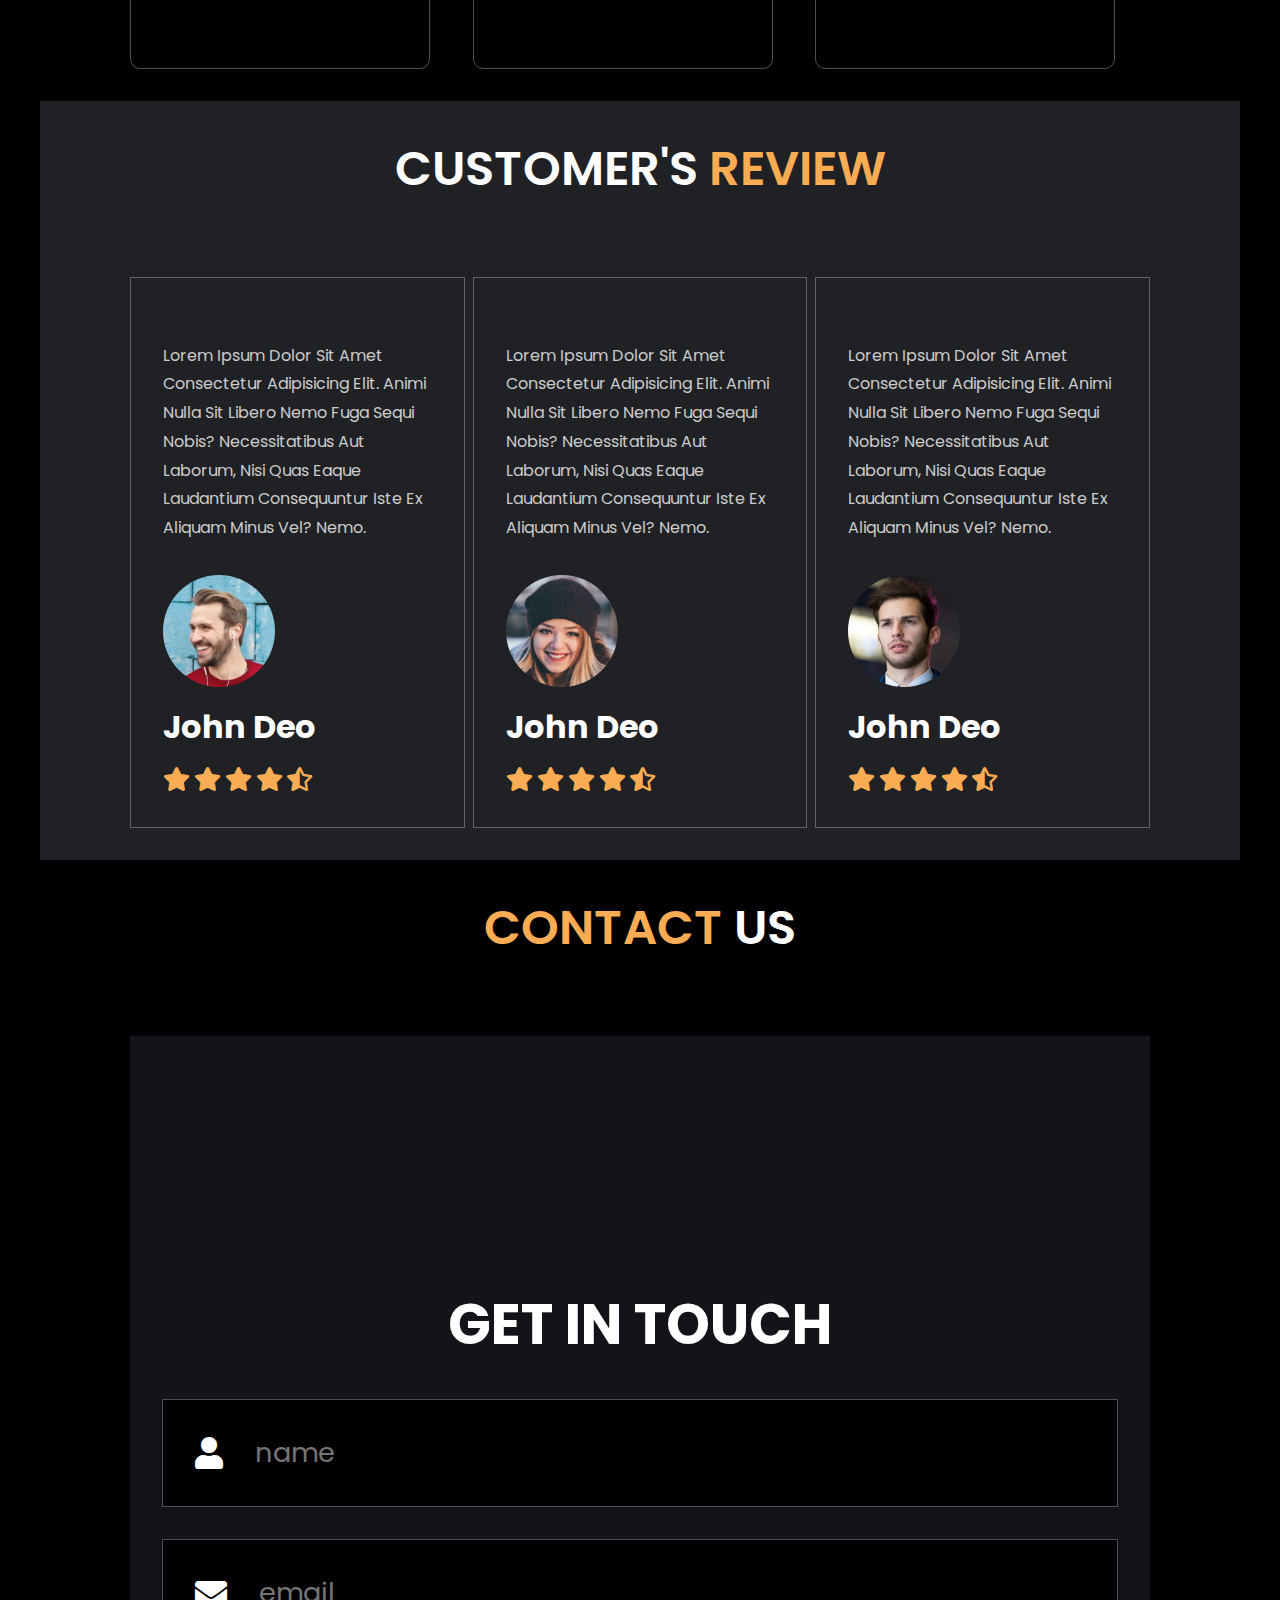
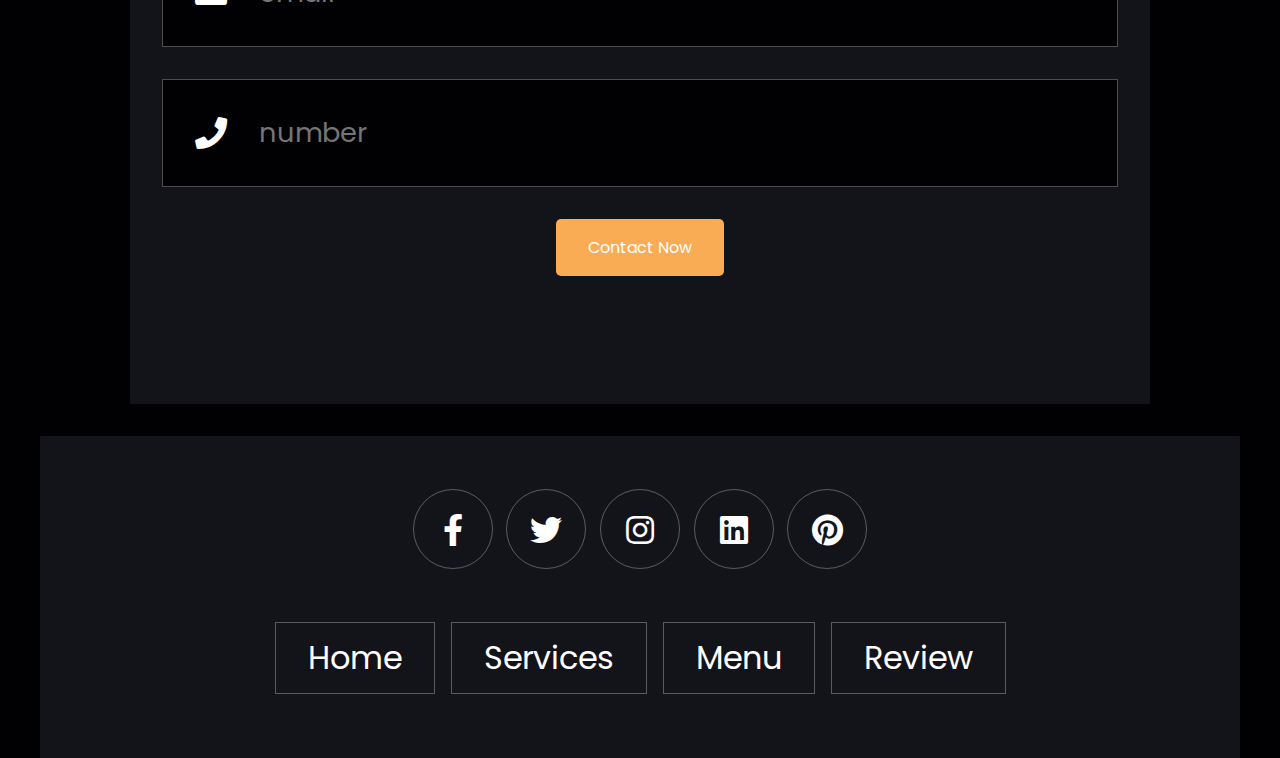
==== commit de750ee6: "Adicionando imagens" ====
--- a/index.html
+++ b/index.html
@@ -83,7 +83,7 @@
         </div>
 
         <div class="imagem_header">
-            <img src="imagens/header.png">
+            <img src="FITCLUB/imagens/header.png">
 
         </div>
     </section>
@@ -93,8 +93,8 @@
     <section class="section__container class__container">
         <div class="class__image">
             <span class="back__orange"></span>
-            <img src="imagens/class-1.jpg" alt="class" class="class__img-1" />
-            <img src="imagens/class-2.jpg" alt="class" class="class__img-2" />
+            <img src="FITCLUB/imagens/class-1.jpg" alt="class" class="class__img-1" />
+            <img src="FITCLUB/imagens/class-2.jpg" alt="class" class="class__img-2" />
         </div>
         <div class="class__content">
             <h2 class="section__header">THE CLASS YOU WILL GET HERE</h2>
@@ -186,21 +186,21 @@
         <h1 class="heading"> our <span>menu</span> </h1>
         <div class="box-container">
             <div class="box product-box">
-                <img src="imagens/iten1.webp" alt="">
+                <img src="FITCLUB/imagens/iten1.webp" alt="">
                 <h3>Whey Protein</h3>
                 <div class="price">R$ 80.99 <span>90.99</span></div>
                 <a class="btn" onclick="addItemToCart(1)">add to cart</a>
             </div>
 
             <div class="box product-box">
-                <img src="imagens/iten2.webp" alt="">
+                <img src="FITCLUB/imagens/iten2.webp" alt="">
                 <h3>Barrinhas YoPro</h3>
                 <div class="price">R$ 15.99 <span>20.99</span></div>
                 <a class="btn" onclick="addItemToCart(2)">add to cart</a>
             </div>
 
             <div class="box product-box">
-                <img src="imagens/iten3.webp" alt="">
+                <img src="FITCLUB/imagens/iten3.webp" alt="">
                 <h3>Pré treino 4B</h3>
                 <div class="price">$55.99 <span>70.99</span></div>
                 <a class="btn" onclick="addItemToCart(3)">add to cart</a>
@@ -217,11 +217,10 @@
         <div class="box-container">
 
             <div class="box">
-                <img src="imagens/quote-img.png" alt="" class="quote">
                 <p>Lorem ipsum dolor sit amet consectetur adipisicing elit. Animi nulla sit libero nemo fuga sequi
                     nobis? Necessitatibus aut laborum, nisi quas eaque laudantium consequuntur iste ex aliquam minus
                     vel? Nemo.</p>
-                <img src="imagens/pic-1.png" class="user" alt="">
+                <img src="FITCLUB/imagens/pic-1.png" class="user" alt="">
                 <h3>john deo</h3>
                 <div class="stars">
                     <i class="fas fa-star"></i>
@@ -233,11 +232,10 @@
             </div>
 
             <div class="box">
-                <img src="imagens/quote-img.png" alt="" class="quote">
                 <p>Lorem ipsum dolor sit amet consectetur adipisicing elit. Animi nulla sit libero nemo fuga sequi
                     nobis? Necessitatibus aut laborum, nisi quas eaque laudantium consequuntur iste ex aliquam minus
                     vel? Nemo.</p>
-                <img src="imagens/pic-2.png" class="user" alt="">
+                <img src="FITCLUB/imagens/pic-2.png" class="user" alt="">
                 <h3>john deo</h3>
                 <div class="stars">
                     <i class="fas fa-star"></i>
@@ -249,11 +247,10 @@
             </div>
 
             <div class="box">
-                <img src="imagens/quote-img.png" alt="" class="quote">
                 <p>Lorem ipsum dolor sit amet consectetur adipisicing elit. Animi nulla sit libero nemo fuga sequi
                     nobis? Necessitatibus aut laborum, nisi quas eaque laudantium consequuntur iste ex aliquam minus
                     vel? Nemo.</p>
-                <img src="imagens/pic-3.png" class="user" alt="">
+                <img src="FITCLUB/imagens/pic-3.png" class="user" alt="">
                 <h3>john deo</h3>
                 <div class="stars">
                     <i class="fas fa-star"></i>
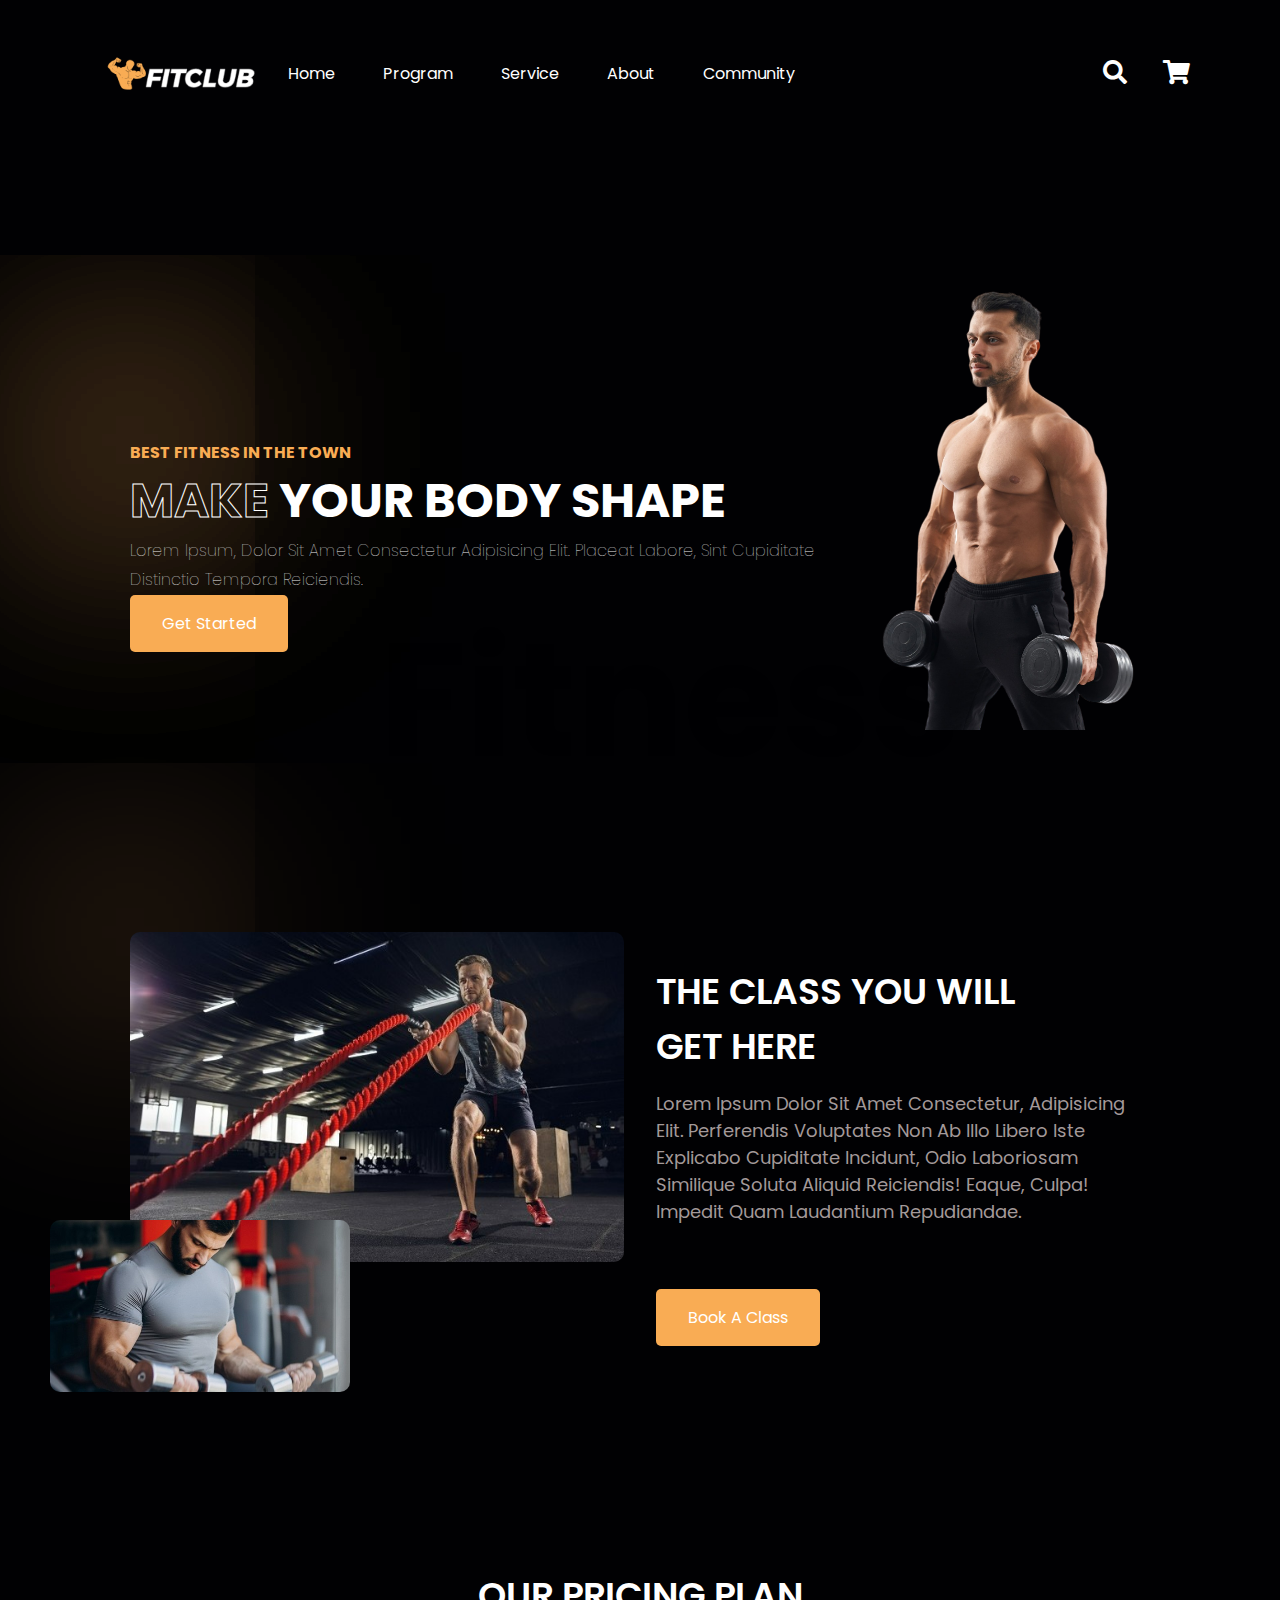
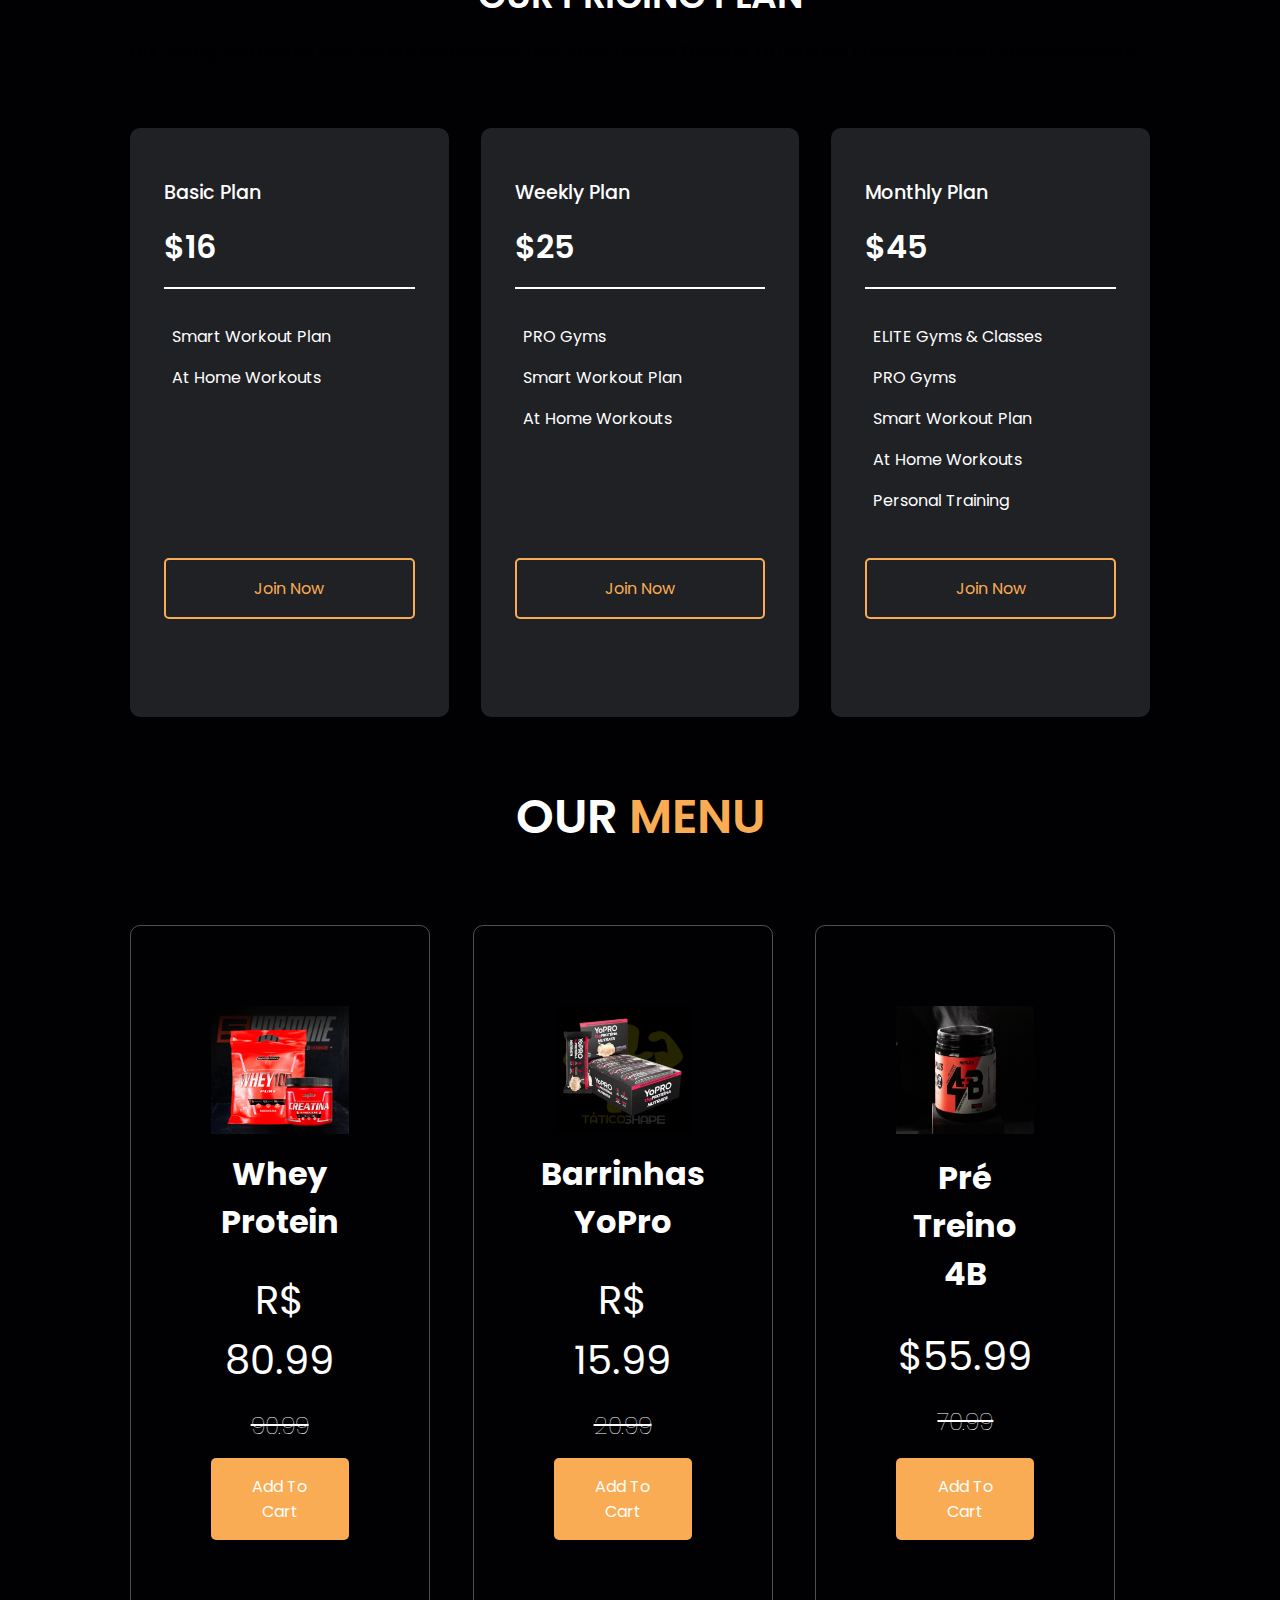
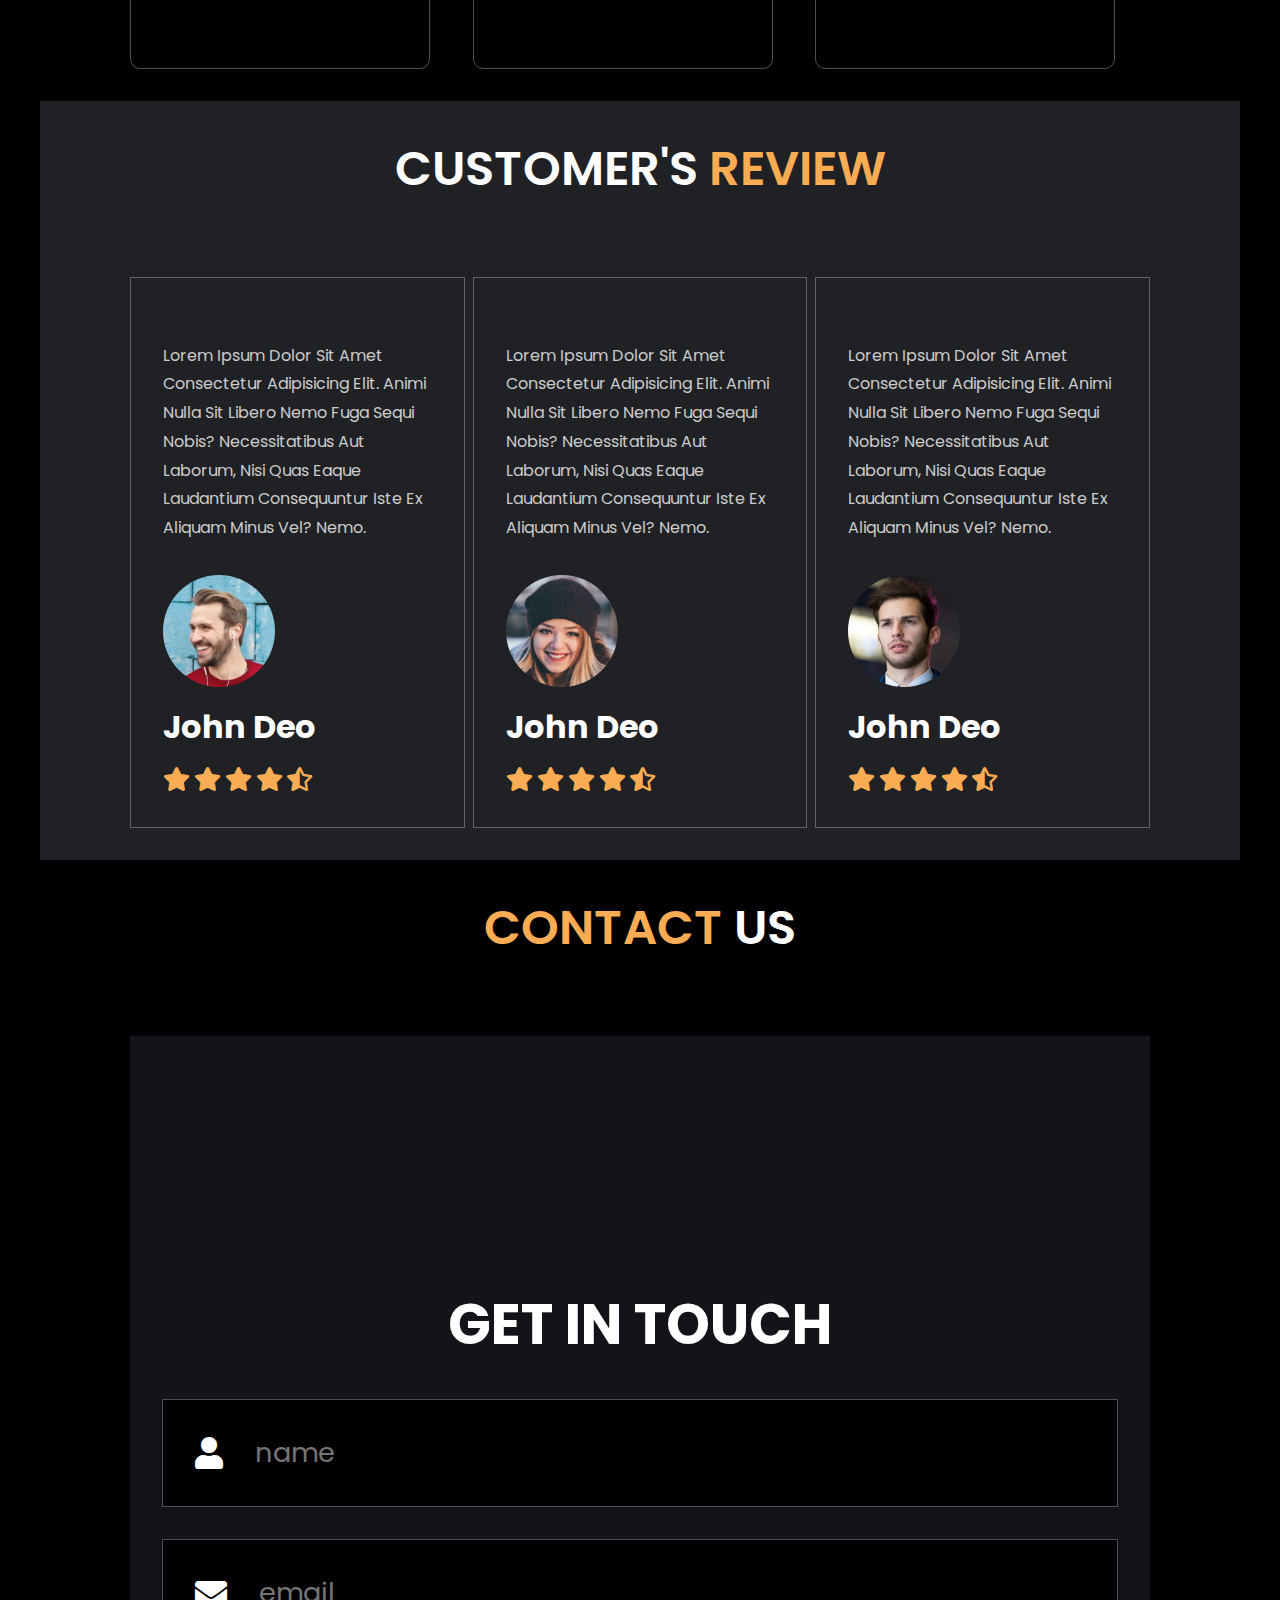
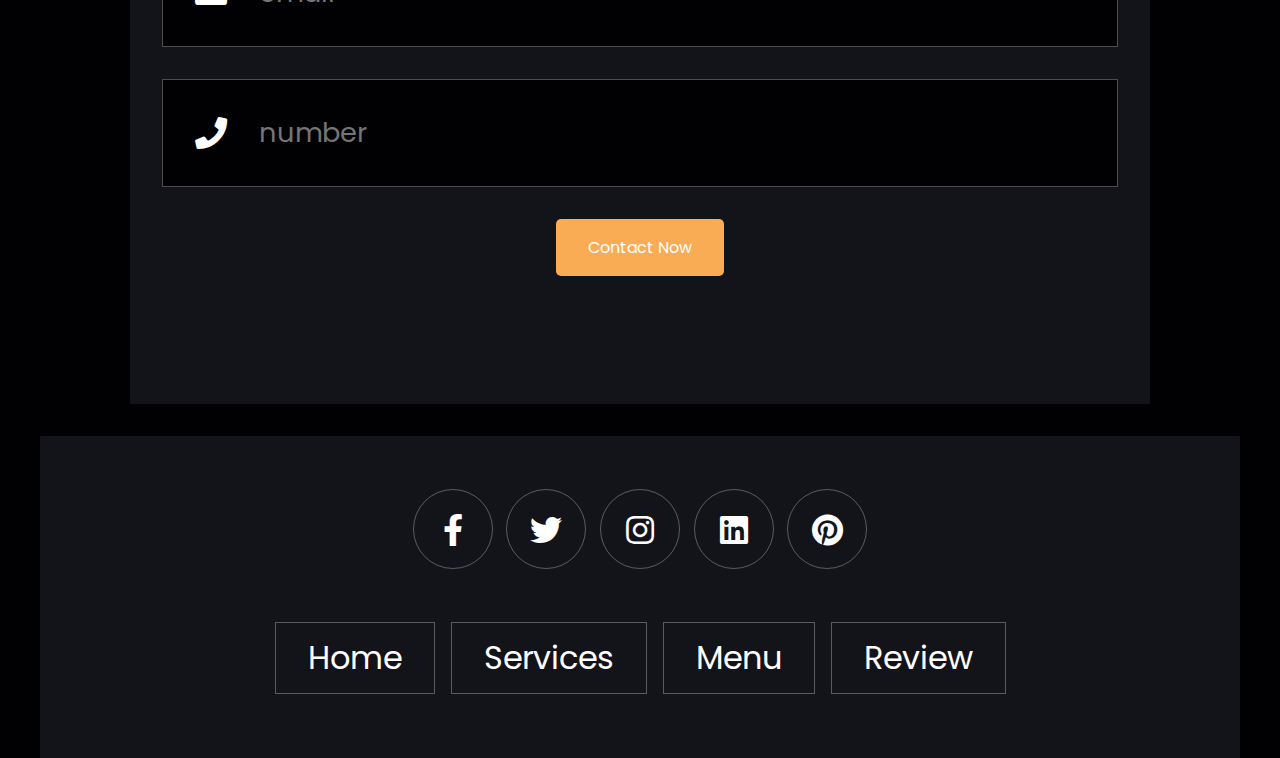
==== commit 3613c2f6: "Logo update" ====
--- a/index.html
+++ b/index.html
@@ -21,7 +21,7 @@
         <nav>
             <div class="nav__logo">
                 <a href="#" class="logo">
-                    <img src="imagens/logo.png" alt="">
+                    <img src="FITCLUB/imagens/logo.png" alt="">
                 </a>    
             </div>
     <!--nav with funcions-->
